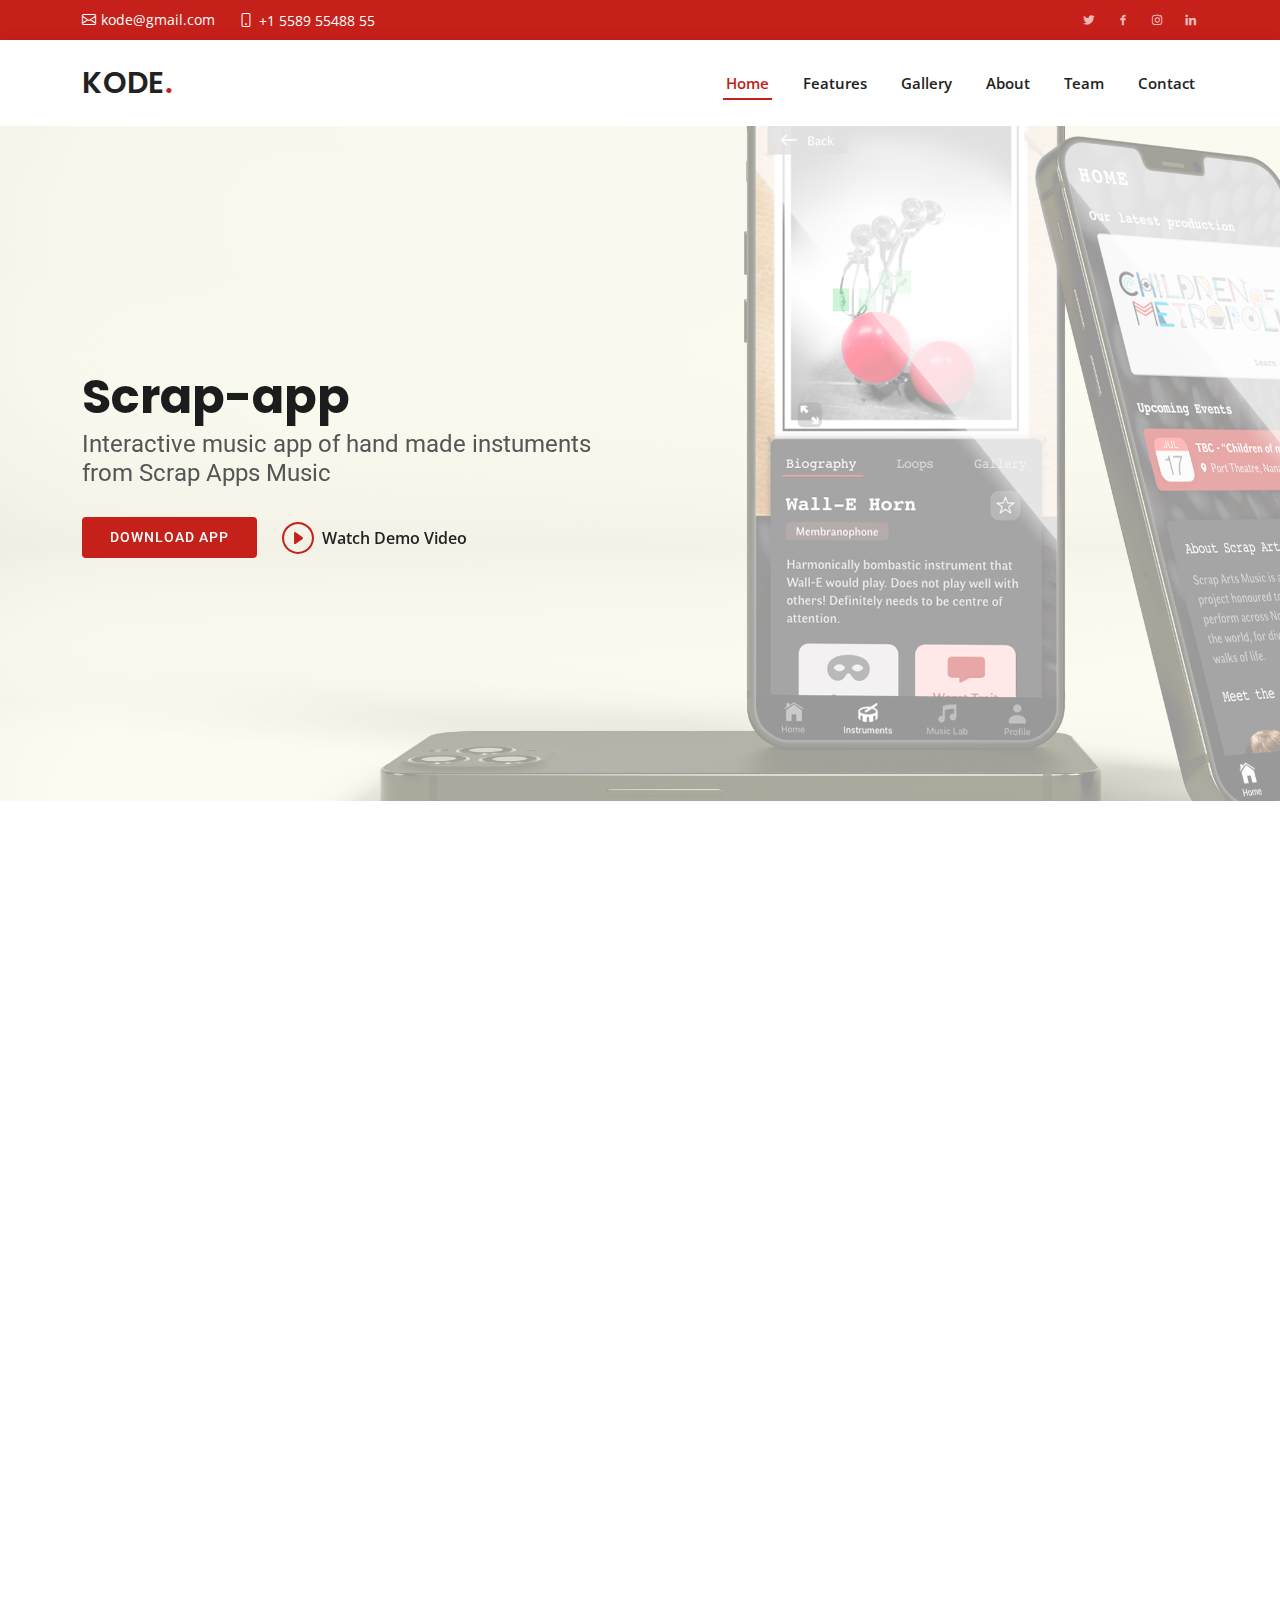
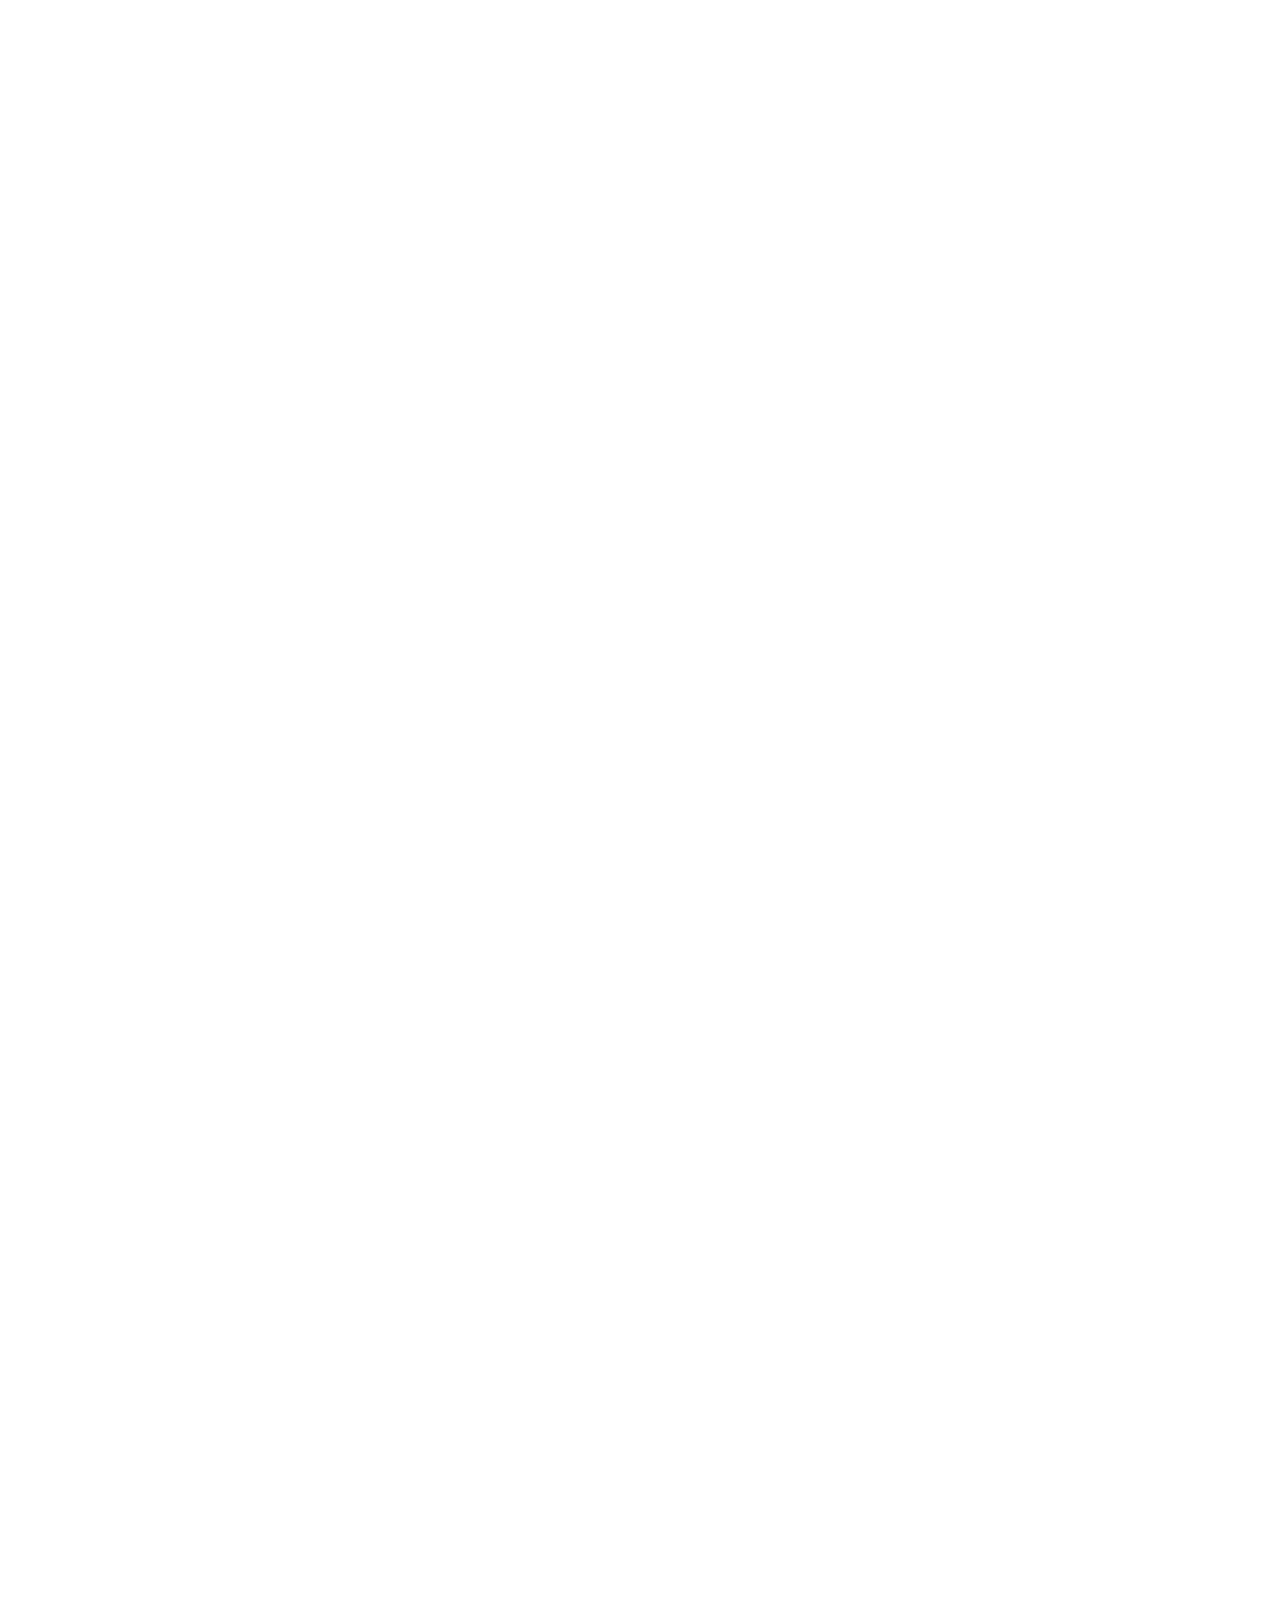
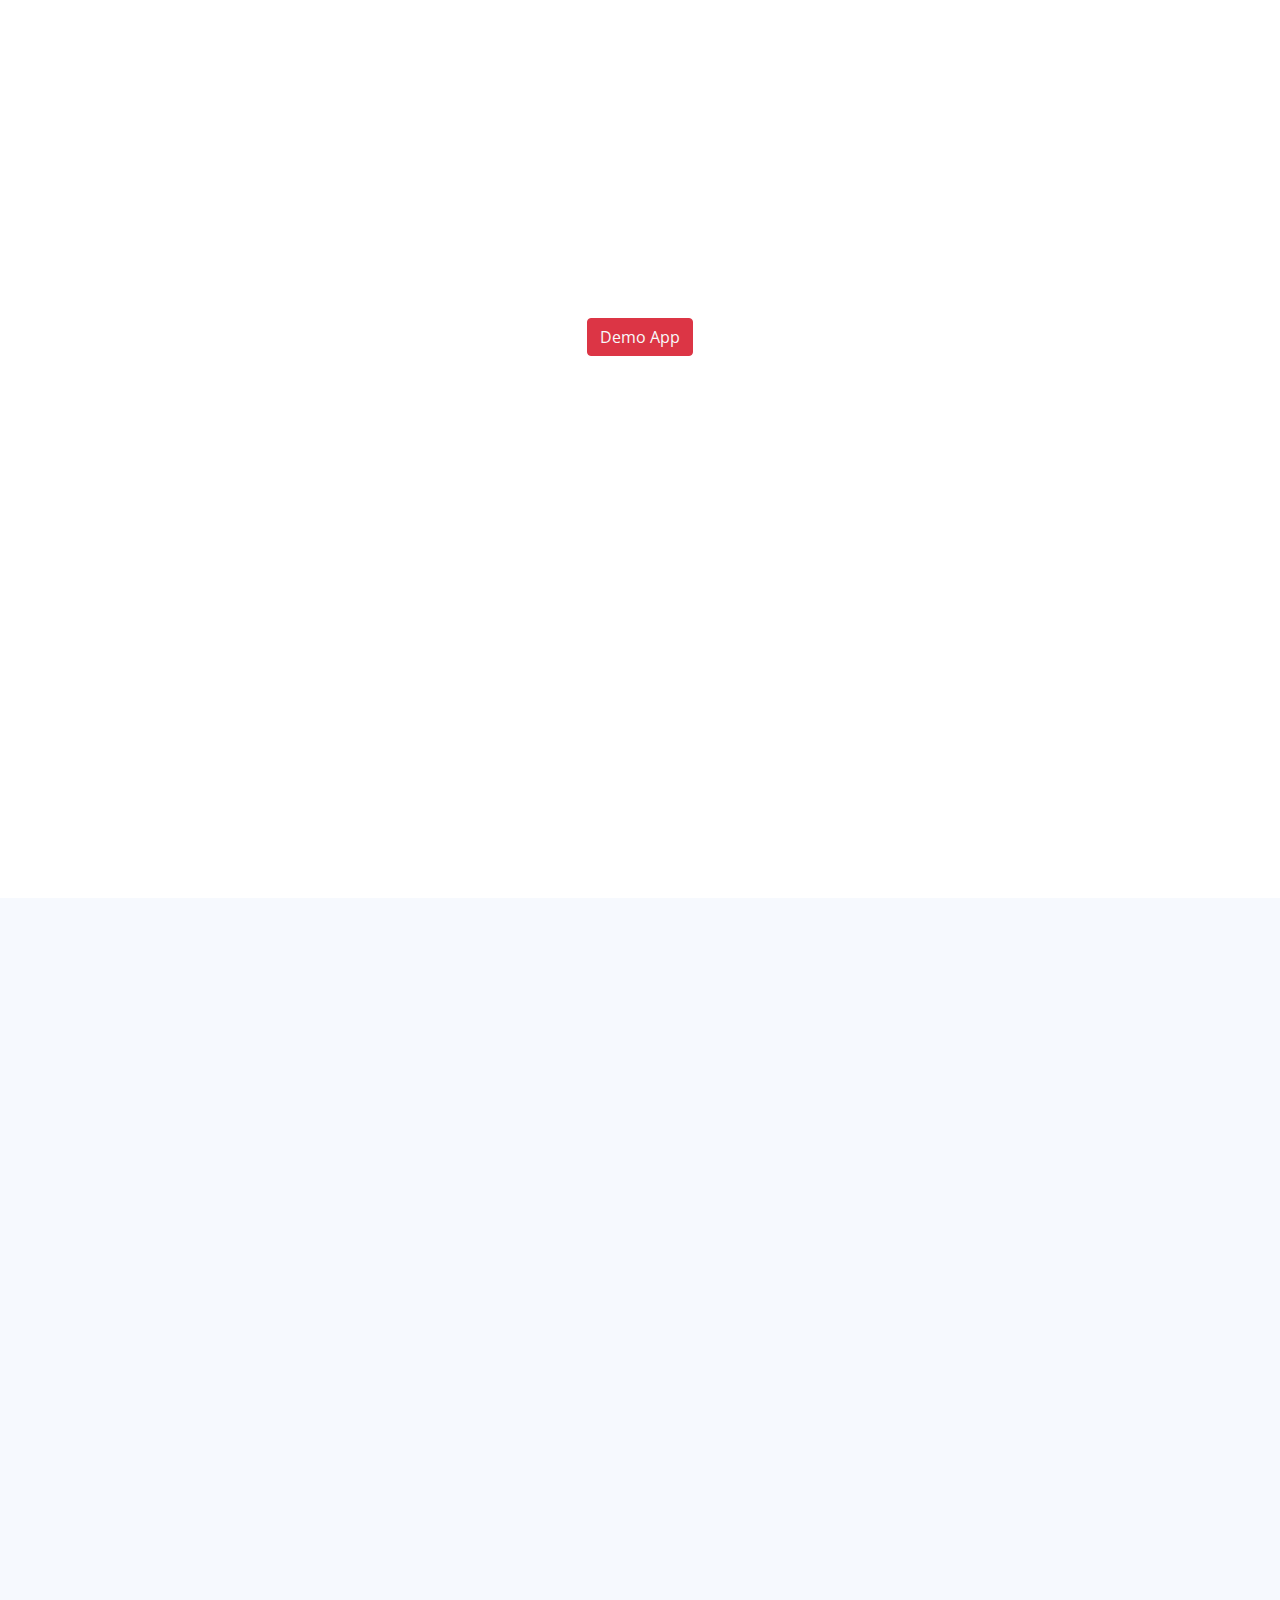
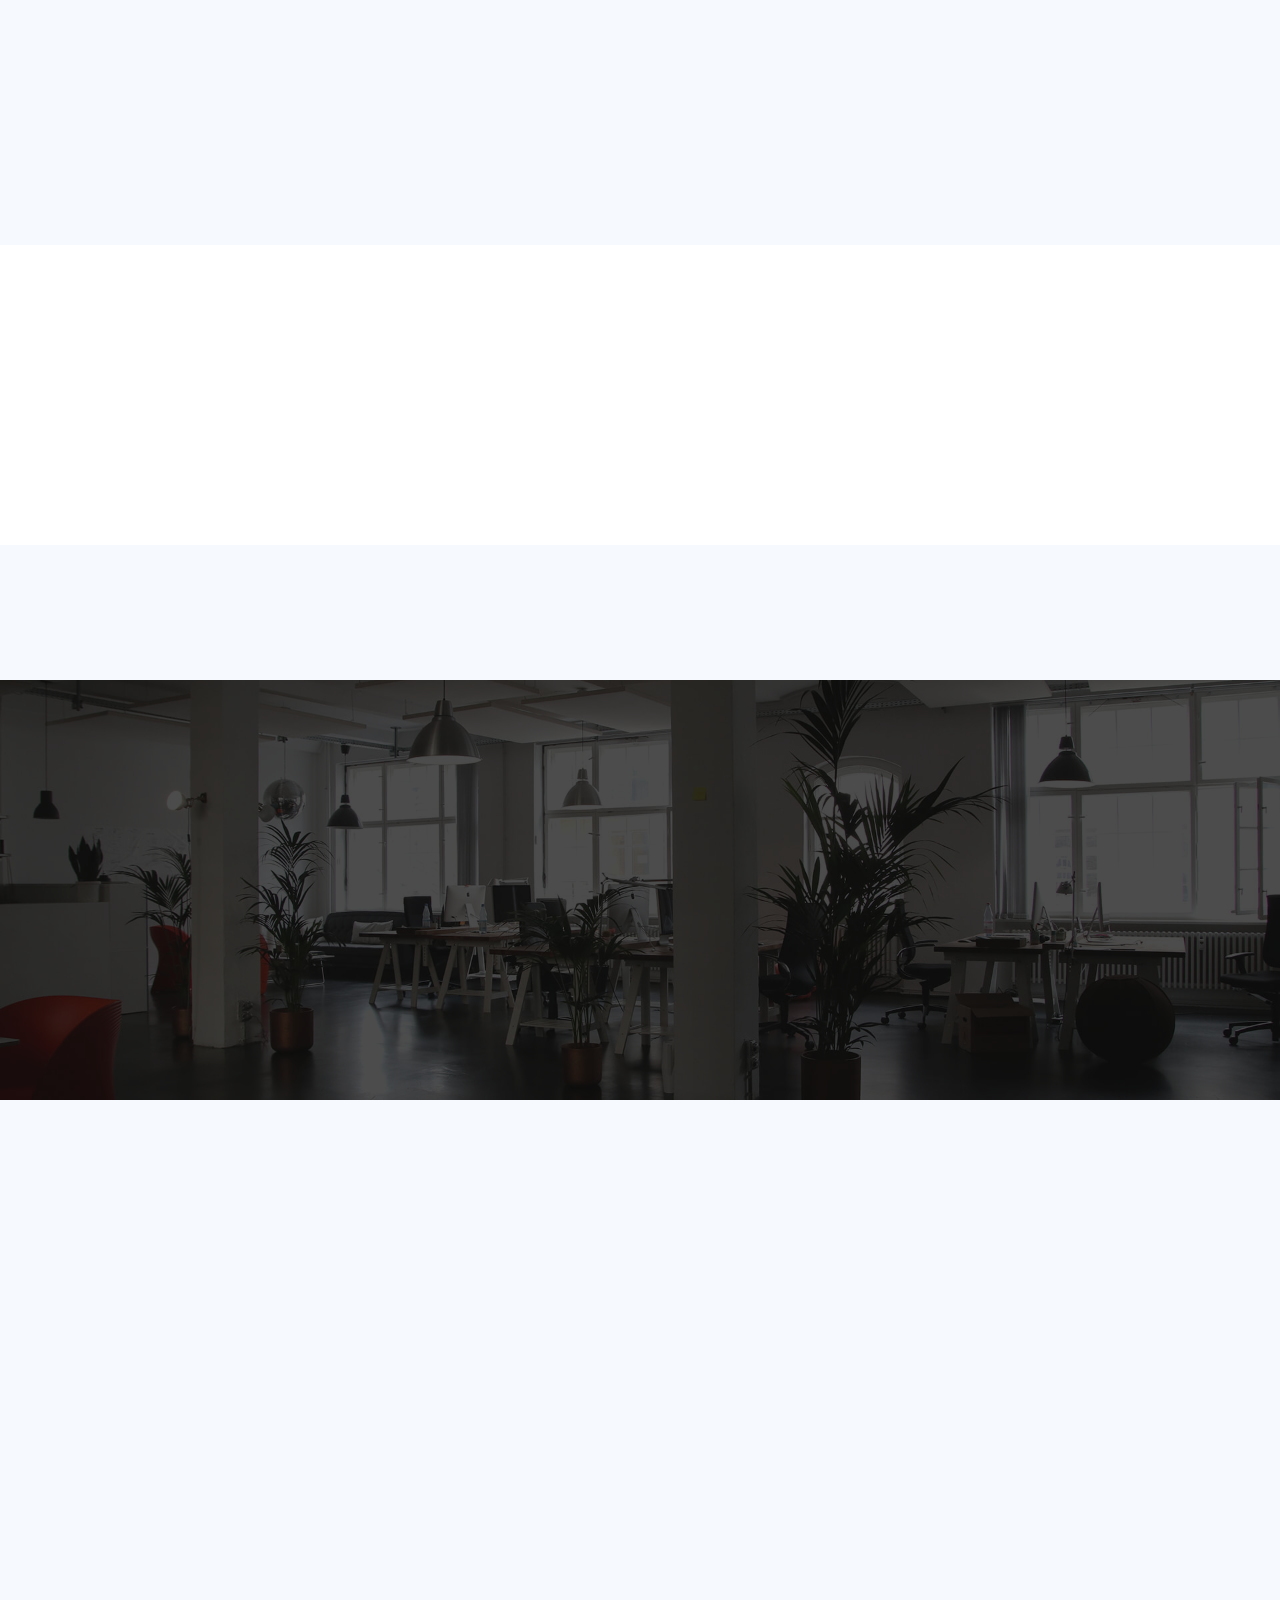
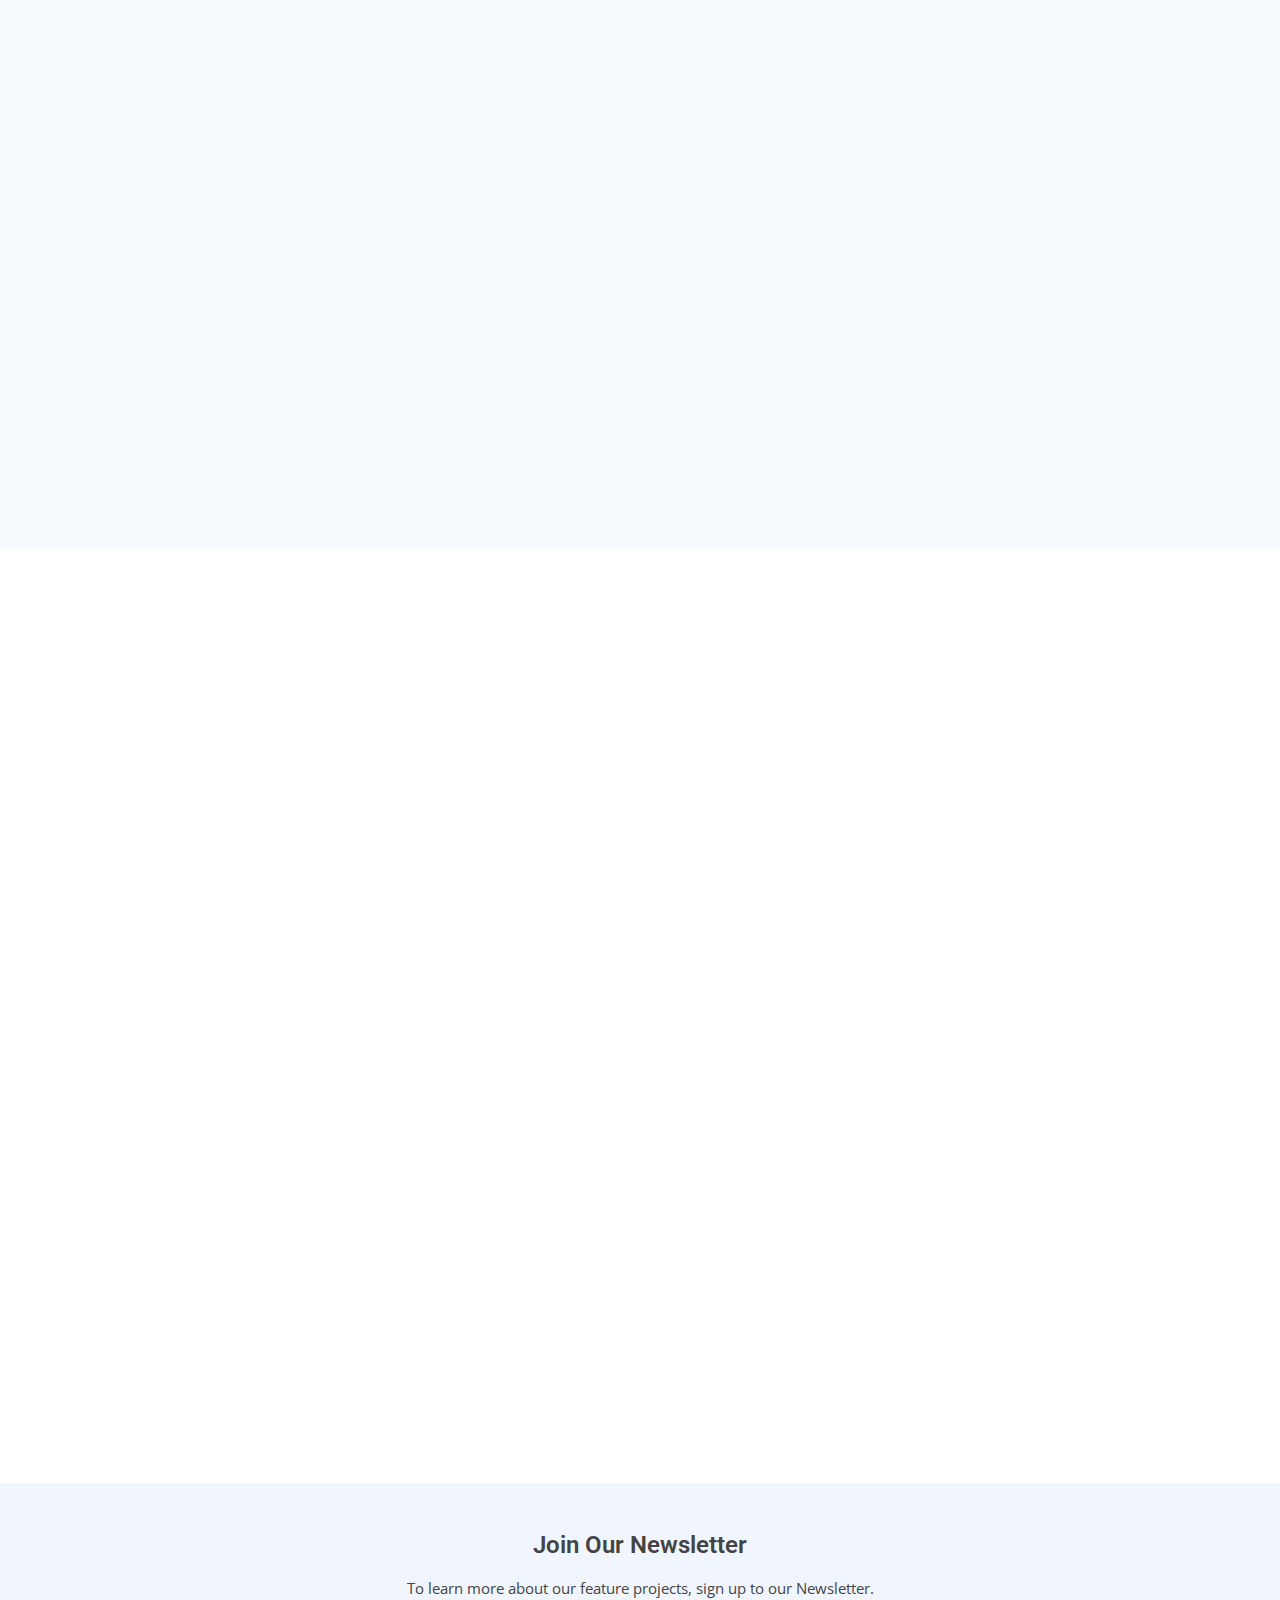
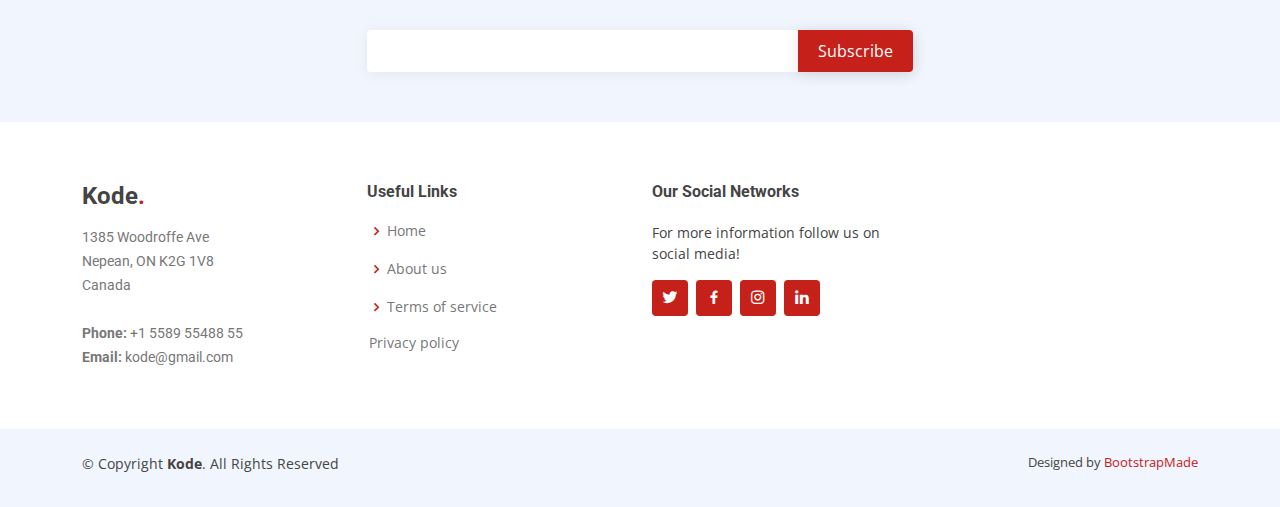
==== index.html @ d72ddaf2 "first commit" ====
<!DOCTYPE html>
<html lang="en">

<head>
  <meta charset="utf-8">
  <meta content="width=device-width, initial-scale=1.0" name="viewport">

  <title>Scrapp-app</title>
  <meta content="" name="description">
  <meta content="" name="keywords">

  <!-- Favicons -->
  <link href="assets/img/favicon.png" rel="icon">
  <link href="assets/img/apple-touch-icon.png" rel="apple-touch-icon">

  <!-- Google Fonts -->
  <link href="https://fonts.googleapis.com/css?family=Open+Sans:300,300i,400,400i,600,600i,700,700i |Roboto:300,300i,400,400i,500,500i,600,600i,700,700i|Poppins:300,300i,400,400i,500,500i,600,600i,700,700i" rel="stylesheet">

  <!-- Vendor CSS Files -->
  <link href="assets/vendor/aos/aos.css" rel="stylesheet">
  <link href="assets/vendor/bootstrap/css/bootstrap.min.css" rel="stylesheet">
  <link href="assets/vendor/bootstrap-icons/bootstrap-icons.css" rel="stylesheet">
  <link href="assets/vendor/boxicons/css/boxicons.min.css" rel="stylesheet">
  <link href="assets/vendor/glightbox/css/glightbox.min.css" rel="stylesheet">
  <link href="assets/vendor/swiper/swiper-bundle.min.css" rel="stylesheet">

  <!-- Template Main CSS File -->
  <link href="assets/css/style.css" rel="stylesheet">

  <!-- =======================================================
  * Template Name: BizLand - v3.1.0
  * Template URL: https://bootstrapmade.com/bizland-bootstrap-business-template/
  * Author: BootstrapMade.com
  * License: https://bootstrapmade.com/license/
  ======================================================== -->
</head>

<body>

  <!-- ======= Top Bar ======= -->
  <section id="topbar" class="d-flex align-items-center">
    <div class="container d-flex justify-content-center justify-content-md-between">
      <div class="contact-info d-flex align-items-center">
        <i class="bi bi-envelope d-flex align-items-center"><a href="mailto:kode@email.com">kode@gmail.com</a></i>
        <i class="bi bi-phone d-flex align-items-center ms-4"><span>+1 5589 55488 55</span></i>
      </div>
      <div class="social-links d-none d-md-flex align-items-center">
        <a href="https://twitter.com/ScrapArtsMusic" target="_blank" class="twitter"><i class="bx bxl-twitter"></i></a>
        <a href="https://www.facebook.com/ScrapArtsMusic" target="_blank"  class="facebook"><i class="bx bxl-facebook"></i></a>
        <a href="https://www.instagram.com/ScrapArtsMusic/" target="_blank"  class="instagram"><i class="bx bxl-instagram"></i></a>
        <a href="https://www.linkedin.com/company/scrap-arts-music/?viewAsMember=true" target="_blank"  class="linkedin"><i class="bx bxl-linkedin"></i></a>
      </div>
    </div>
  </section>

  <!-- ======= Header ======= -->
  <header id="header" class="d-flex align-items-center">
    <div class="container d-flex align-items-center justify-content-between">

      <h1 class="logo"><a href="index.html">KODE<span>.</span></a></h1>
      <!-- Uncomment below if you prefer to use an image logo -->
      <!-- <a href="index.html" class="logo"><img src="assets/img/logo.png" alt=""></a>-->

      <nav id="navbar" class="navbar">
        <ul>
          <li><a class="nav-link scrollto active" href="#hero">Home</a></li>
          <li><a class="nav-link scrollto" href="#services">Features</a></li>
          <li><a class="nav-link scrollto" href="#gallery">Gallery</a></li>
          <li><a class="nav-link scrollto" href="#about">About</a></li>
          <li><a class="nav-link scrollto" href="#team">Team</a></li>
          <li><a class="nav-link scrollto" href="#contact">Contact</a></li>
        </ul>
        <i class="bi bi-list mobile-nav-toggle"></i>
      </nav><!-- .navbar -->

    </div>
  </header><!-- End Header -->

  <!-- ======= Hero Section ======= -->
  <section id="hero" class="d-flex align-items-center">
    <div class="container" data-aos="zoom-out" data-aos-delay="100">
      <h1><span>Scrap-app</span></h1>
      <h2>Interactive music app of hand made
         instuments <br/>from Scrap Apps Music </h2>
      <div class="d-flex">
        <a href="https://romantic-lewin-4d553e.netlify.app/" target="_blank" class="btn-get-started scrollto">Download App</a>
        <a href="./assets/img/video/Visual-design.mp4" class="glightbox btn-watch-video"><i class="bi bi-play-circle"></i><span>Watch Demo Video</span></a>
      </div>
    </div>
  </section><!-- End Hero -->

  <main id="main">

    <!-- ======= Services Section ======= -->
    <section id="services" class="services">
      <div class="container" data-aos="fade-up">

        <div class="section-title">
          <h2>Features</h2>
          <h3>Check app's <span>Features</span></h3>
          <p>The app commes with great features that will keep you entertained in scrap arts music world.</p>
        </div>

        <div class="text-center mb-4 ">
          <button type="button" class="btn btn-danger">
            <a href="https://romantic-lewin-4d553e.netlify.app/" target="_blank" class="btn-get-started scrollto text-light">Download App</a>
          </button>
        </div>

        <div class="row">
          <div class="col-lg-4 col-md-6 d-flex align-items-stretch" data-aos="zoom-in" data-aos-delay="100">
            <div class="icon-box">
              <div class="icon"><i class="bx bx-coin"></i></div>
              <h4><a href="">Interactive instrument</a></h4>
              <p>Interact digitaly with istruments made from scraps, touch on images to hear a sound.</p>
            </div>
          </div>

          <div class="col-lg-4 col-md-6 d-flex align-items-stretch mt-4 mt-md-0" data-aos="zoom-in" data-aos-delay="200">
            <div class="icon-box">
              <div class="icon"><i class="bx bx-music"></i></div>
              <h4><a href="">Music samples</a></h4>
              <p>Delight yourself with pre recorded music samples of each instrument. Learn how it plays with others.</p>
            </div>
          </div>

          <div class="col-lg-4 col-md-6 d-flex align-items-stretch mt-4 mt-lg-0" data-aos="zoom-in" data-aos-delay="300">
            <div class="icon-box">
              <div class="icon"><i class="bx bx-calendar"></i></div>
              <h4><a href="">Shows and Events</a></h4>
              <p>Discover new touring dates from Scrap Arts Music. Go whatch them live!</p>
            </div>
          </div>

          <div class="col-lg-4 col-md-6 d-flex align-items-stretch mt-4" data-aos="zoom-in" data-aos-delay="100">
            <div class="icon-box">
              <div class="icon"><i class="bx bx-store-alt"></i></div>
              <h4><a href="">Store</a></h4>
              <p>Purchase Scrap Arts Music album and hear their masterpices songs.</p>
            </div>
          </div>
        </div>

      </div>
    </section><!-- End Services Section -->

    <!-- ======= Portfolio Section ======= -->
    <section id="gallery" class="ppp ">
        <div class="container" data-aos="fade-up">
  
          <div class="section-title">
            <h2>Gallery</h2>
            <h3>Check out the <span>Photo gallery</span> from Scrap-app</h3>
            <p>Checkout our performance pictures and some of our unique instrument pictures</p>
          </div>
  
          <div class="text-center mb-4 ">
            <button type="button" class="btn btn-danger">
              <a href="https://romantic-lewin-4d553e.netlify.app/" target="_blank" class="btn-get-started scrollto text-light">Demo App</a>
            </button>
          </div>
  
          <div class="row portfolio-container" data-aos="fade-up" data-aos-delay="200">
  
            <div class="col-lg-4 col-md-6 portfolio-item filter-app">
              <img src="assets/img/portfolio/Poster.png" class="img-fluid" alt="">
              <div class="portfolio-info">
                <h4>Poster</h4>
  
          <div class="row" data-aos="fade-up" data-aos-delay="100">
            
          </div>
                <a href="assets/img/portfolio/Poster.png" data-gallery="portfolioGallery" class="portfolio-lightbox preview-link" title="Poster"><i class="bx bx-plus"></i></a>
                 
              </div>
            </div>
  
            <div class="col-lg-4 col-md-6 portfolio-item filter-app">
              <img src="assets/img/portfolio/wallehorn.png" class="img-fluid" alt="">
              <div class="portfolio-info">
  <h4>Wall-E-Horn</h4>
  
                <a href="assets/img/portfolio/wallehorn.png" data-gallery="portfolioGallery" class="portfolio-lightbox preview-link" title="Wall-E-Horn"><i class="bx bx-plus"></i></a>
                 
              </div>
            </div>
  
            <div class="col-lg-4 col-md-6 portfolio-item filter-card">
              <img src="assets/img/portfolio/04721970.jpeg" class="img-fluid" alt="">
              <div class="portfolio-info">
  <h4>Antlers</h4>
  
                <a href="assets/img/portfolio/04721970.jpeg" data-gallery="portfolioGallery" class="portfolio-lightbox preview-link" title="Antlers"><i class="bx bx-plus"></i></a>
                 
              </div>
            </div>
  
            <div class="col-lg-4 col-md-6 portfolio-item filter-web">
              <img src="assets/img/portfolio/img-7921.png" class="img-fluid" alt="">
              <div class="portfolio-info">
  <h4>Drumset</h4>
  
                <a href="assets/img/portfolio/img-7921.png" data-gallery="portfolioGallery" class="portfolio-lightbox preview-link" title="Drumset"><i class="bx bx-plus"></i></a>
                 
              </div>
            </div>
  
            <div class="col-lg-4 col-md-6 portfolio-item filter-app">
              <img src="assets/img/portfolio/scrap-arts-2018-168.png" class="img-fluid" alt="">
              <div class="portfolio-info">
  <h4>Performance</h4>
  
                <a href="assets/img/portfolio/scrap-arts-2018-168.png" data-gallery="portfolioGallery" class="portfolio-lightbox preview-link" title="Performance"><i class="bx bx-plus"></i></a>
                 
              </div>
            </div>
  
            <div class="col-lg-4 col-md-6 portfolio-item filter-card">
              <img src="assets/img/portfolio/Xylobe.png" class="img-fluid" alt="">
              <div class="portfolio-info">
  <h4>Xylobe</h4>
  
                <a href="assets/img/portfolio/Xylobe.png" data-gallery="portfolioGallery" class="portfolio-lightbox preview-link" title="Xylobe"><i class="bx bx-plus"></i></a>
                 
              </div>
            </div>
  
            <div class="col-lg-4 col-md-6 portfolio-item filter-card">
              <img src="assets/img/portfolio/ziggurat_drum.png" class="img-fluid" alt="">
              <div class="portfolio-info">
  
  <h4>Ziggurat Drum</h4>
                <a href="assets/img/portfolio/ziggurat_drum.png" data-gallery="portfolioGallery" class="portfolio-lightbox preview-link" title="Ziggurat Drum"><i class="bx bx-plus"></i></a>
                 
              </div>
            </div>
  
            <div class="col-lg-4 col-md-6 portfolio-item filter-web">
              <img src="assets/img/portfolio/merge-01.jpg" class="img-fluid" alt="">
              <div class="portfolio-info">
  <h4>Performance</h4>
  
                <a href="assets/img/portfolio/merge-01.jpg" data-gallery="portfolioGallery" class="portfolio-lightbox preview-link" title="Performance"><i class="bx bx-plus"></i></a>
                 
              </div>
            </div>
  
          </div>
  
        </div>
    </section><!-- End Portfolio Section -->

    <!-- ======= Pricing Section ======= -->
    <section id="pricing" class="pricing">
        <div class="container" data-aos="fade-up">
  
          <div class="section-title">
            <h3><span>Pricing</span></h3>
            <p>Our company performs comprehensive analysis of client’s requirements and needs to develop most effective solutions in the budget constraints</p>
          </div>
              </div>
            </div>

            
        <div class="text-center mb-4 ">
          <button type="button" class="btn btn-danger">
            <a href="https://romantic-lewin-4d553e.netlify.app/" target="_blank" class="btn-get-started scrollto text-light">Demo App</a>
          </button>
        </div>

          <div class="row">
            <div class="col-lg-3 col-md-6" data-aos="fade-up" data-aos-delay="100">
              <div class="box">
                <h3>Free</h3>
                <h4><sup>$</sup>0<span> / month</span></h4>
                <ul>
                  <li> 16 Instruments</li>
                  <li>Sound demos</li>
                  <li>Instument samples</li>
                  <li class="na">Music Lab</li>
                  <li class="na">purchasing samples</li>
                  <li class="na">Combining musics</li>
                </ul>
                <div class="btn-wrap">
                  <a href="#" class="btn-buy">Buy Now</a>
                </div>
              </div>
            </div>
  
            <div class="col-lg-3 col-md-6 mt-4 mt-md-0" data-aos="fade-up" data-aos-delay="200">
              <div class="box featured">
                <h3>Moderate</h3>
                <h4><sup>$</sup>5<span> / month</span></h4>
                <ul>
                  <li> 16 Instruments</li>
                  <li>Sound demos</li>
                  <li>Instument samples</li>
                  <li>Music Lab</li>
                  <li class="na">purchasing samples</li>
                  <li class="na">Combining musics</li>
                </ul>
                <div class="btn-wrap">
                  <a href="#" class="btn-buy">Buy Now</a>
                </div>
              </div>
            </div>
  
            <div class="col-lg-3 col-md-6 mt-4 mt-lg-0" data-aos="fade-up" data-aos-delay="300">
              <div class="box">
                <h3>Advanced</h3>
                <h4><sup>$</sup>10<span> / month</span></h4>
                <ul>
                  <li> 16 Instruments</li>
                  <li>Sound demos</li>
                  <li>Instument samples</li>
                  <li>Music Lab</li>
                  <li >purchasing samples</li>
                  <li class="na">Combining musics</li>
                </ul>
                <div class="btn-wrap">
                  <a href="#" class="btn-buy">Buy Now</a>
                </div>
              </div>
            </div>
  
            <div class="col-lg-3 col-md-6 mt-4 mt-lg-0" data-aos="fade-up" data-aos-delay="400">
              <div class="box">
                <span class="advanced">Advanced</span>
                <h3>Ultimate</h3>
                <h4><sup>$</sup>15<span> / month</span></h4>
                <ul>
                  <li> 16 Instruments</li>
                  <li>Sound demos</li>
                  <li>Instument samples</li>
                  <li>Music Lab</li>
                  <li >purchasing samples</li>
                  <li>Combining musics</li>
                </ul>
                <div class="btn-wrap">
                  <a href="#" class="btn-buy">Buy Now</a>
                </div>
              </div>
            </div>
  
          </div>
  
        </div>
    </section><!-- End Pricing Section -->

    <!--  About Section  -->
    <section id="about" class="about section-bg">
      <div class="container" data-aos="fade-up">

        <div class="section-title">
          <h2>About us</h2>
          <h3>Find Out More About <span>KODE</span></h3>
        </div>

        <div class="row">
          <div class="col-lg-6" data-aos="fade-right" data-aos-delay="100">
            <img src="assets/img/Logo.svg" class="img-fluid" alt="">
          </div>
          <div class="col-lg-6 pt-4 pt-lg-0 content d-flex flex-column justify-content-center" data-aos="fade-up" data-aos-delay="100">
            <h3>Who are we</h3>
            <p class="fst-italic">
              We are six Algonquin students that founded KODE in 2020 during our studies. We found that many small companies wanted to create application during the covid-19 pandemic at the start 0f 2019 to promote their small business. 
            </p>
            <ul>
              <li>
                <i class="bx bx-store-alt"></i>
                <div>
                  <h5>Our Solution</h5>
                    <p>KODE, LLC offers  a custom application that allows music enthusiasts to play and learn about digital versions of handmade instruments created from scraps.</p>
                </div>
              </li>
              <li>
                <i class="bx bx-images"></i>
                <div>
                  <h5>What we have created for our clients</h5>
                  <p>Scrap Arts Music (SAM) would like to make a Progressive Web Application (PWA) that incorporates digital samples of invented musical instruments, interactive photos of the instruments. App users’ interactions will enable the creation of their own stories in different ways.  
                    This will be a digital platform for users to make and share short compositions they’ve made using SAM’s instrument samples (for personal enjoyment and to impress their friends on social channels). Users can also post photos of their proposed SAM instrument arrays. Create built-in contests to inspire ‘any level of user’. Furthermore, download the full library of digitized audio samples for serious composers, as well as ways to access regularly updated curated playlists, upcoming Scrap Arts Music events, musician bios, and archival media. 
                    This application will appeal to music lovers, amateur composers, artistic environmentalists, teachers, students, and the general audience.  
                    </p>
                </div>
              </li>
            </ul>
          </div>
        </div>

      </div>
    </section><!-- End About Section -->

    <!-- ======= Skills Section ======= -->
    <section id="skills" class="skills">
      <div class="container" data-aos="fade-up">

        <div class="row skills-content">

          <div class="col-lg-6">

            <div class="progress">
              <span class="skill">REACTJS<i class="val">100%</i></span>
              <div class="progress-bar-wrap">
                <div class="progress-bar" role="progressbar" aria-valuenow="100" aria-valuemin="0" aria-valuemax="100"></div>
              </div>
            </div>

            <div class="progress">
              <span class="skill">CSS <i class="val">100%</i></span>
              <div class="progress-bar-wrap">
                <div class="progress-bar" role="progressbar" aria-valuenow="100" aria-valuemin="0" aria-valuemax="100"></div>
              </div>
            </div>

            <div class="progress">
              <span class="skill">JavaScript <i class="val">100%</i></span>
              <div class="progress-bar-wrap">
                <div class="progress-bar" role="progressbar" aria-valuenow="100" aria-valuemin="0" aria-valuemax="100"></div>
              </div>
            </div>

          </div>

          <div class="col-lg-6">

            <div class="progress">
              <span class="skill">PYTHON <i class="val">100%</i></span>
              <div class="progress-bar-wrap">
                <div class="progress-bar" role="progressbar" aria-valuenow="100" aria-valuemin="0" aria-valuemax="100"></div>
              </div>
            </div>

            <div class="progress">
              <span class="skill">FIREBASE<i class="val">100%</i></span>
              <div class="progress-bar-wrap">
                <div class="progress-bar" role="progressbar" aria-valuenow="100" aria-valuemin="0" aria-valuemax="100"></div>
              </div>
            </div>

            <div class="progress">
              <span class="skill">HTML<i class="val">100%</i></span>
              <div class="progress-bar-wrap">
                <div class="progress-bar" role="progressbar" aria-valuenow="100" aria-valuemin="0" aria-valuemax="100"></div>
              </div>
            </div>

          </div>

        </div>

      </div>
    </section><!-- End Skills Section -->

    <!-- ======= Clients Section ======= -->
    <section id="clients" class="clients section-bg">
      <div class="container" data-aos="zoom-in">

        <div class="row">

          <div class="col-lg-2 col-md-4 col-6 d-flex align-items-center justify-content-center">
            <img src="assets/img/SAM_COMrings.jpg" class="img-fluid" alt="">
          </div>

        </div>

      </div>
    </section><!-- End Clients Section -->

    <!-- ======= Testimonials Section ======= -->
    <section id="testimonials" class="testimonials">
      <div class="container" data-aos="zoom-in">

        <div class="testimonials-slider swiper-container" data-aos="fade-up" data-aos-delay="100">
          <div class="swiper-wrapper">

            <div class="swiper-slide">
              <div class="testimonial-item">
                <img src="assets/img/testimonials/testimonials-1.jpg" class="testimonial-img" alt="">
                <h3>Saul Goodman</h3>
                <h4>Ceo &amp; Founder</h4>
                <p>
                  <i class="bx bxs-quote-alt-left quote-icon-left"></i>
                  All my friends are using it!
                  <i class="bx bxs-quote-alt-right quote-icon-right"></i>
                </p>
              </div>
            </div><!-- End testimonial item -->

            <div class="swiper-slide">
              <div class="testimonial-item">
                <img src="assets/img/testimonials/testimonials-2.jpg" class="testimonial-img" alt="">
                <h3>Sara Wilsson</h3>
                <h4>Designer</h4>
                <p>
                  <i class="bx bxs-quote-alt-left quote-icon-left"></i>
                  I got all my friends addicted to this application!
                  <i class="bx bxs-quote-alt-right quote-icon-right"></i>
                </p>
              </div>
            </div><!-- End testimonial item -->

            <div class="swiper-slide">
              <div class="testimonial-item">
                <img src="assets/img/testimonials/testimonials-3.jpg" class="testimonial-img" alt="">
                <h3>Jena Karlis</h3>
                <h4>Store Owner</h4>
                <p>
                  <i class="bx bxs-quote-alt-left quote-icon-left"></i>
                  I have so much fun using this application!!!!!
                  <i class="bx bxs-quote-alt-right quote-icon-right"></i>
                </p>
              </div>
            </div><!-- End testimonial item -->

            <div class="swiper-slide">
              <div class="testimonial-item">
                <img src="assets/img/testimonials/testimonials-4.jpg" class="testimonial-img" alt="">
                <h3>Matt Brandon</h3>
                <h4>Freelancer</h4>
                <p>
                  <i class="bx bxs-quote-alt-left quote-icon-left"></i>
                  Amazing Application!
                  <i class="bx bxs-quote-alt-right quote-icon-right"></i>
                </p>
              </div>
            </div><!-- End testimonial item -->

            <div class="swiper-slide">
              <div class="testimonial-item">
                <img src="assets/img/testimonials/testimonials-5.jpg" class="testimonial-img" alt="">
                <h3>John Larson</h3>
                <h4>Entrepreneur</h4>
                <p>
                  <i class="bx bxs-quote-alt-left quote-icon-left"></i>
                  Fun and interactive!!
                  <i class="bx bxs-quote-alt-right quote-icon-right"></i>
                </p>
              </div>
            </div><!-- End testimonial item -->

          </div>
          <div class="swiper-pagination"></div>
        </div>

      </div>
    </section><!-- End Testimonials Section -->

    <!-- ======= Team Section ======= -->
    <section id="team" class="team section-bg">
      <div class="container" data-aos="fade-up">

        <div class="section-title">
          <h2>Team</h2>
          <h3>Our Hardworking <span>Team</span></h3>
          <p>We hire the best developers and web designers to guarantee the quality of our products. Each member of our team has received training in all aspects of web/application development, from research, product coding to design and user experience.
          </p>
        </div>

        <div class="row">

          <div class="col-lg-3 col-md-6 d-flex align-items-stretch" data-aos="fade-up" data-aos-delay="100">
            <div class="member">
              <div class="member-img">
                <img src="assets/img/team/team-1.jpeg" class="img-fluid" alt="">
                
              </div>
              <div class="member-info">
                <h4>Camilo Camacho</h4>
                <span>Team lead</span>
              </div>
            </div>
          </div>

          

          <div class="col-lg-3 col-md-6 d-flex align-items-stretch" data-aos="fade-up" data-aos-delay="300">
            <div class="member">
              <div class="member-img">
                <img src="assets/img/team/team-2.jpg" class="img-fluid" alt="">
                
              </div>
              <div class="member-info">
                <h4>Michael Tan</h4>
                <span>Developer Lead</span>
              </div>
            </div>
          </div>

          <div class="col-lg-3 col-md-6 d-flex align-items-stretch" data-aos="fade-up" data-aos-delay="300">
            <div class="member">
              <div class="member-img">
                <img src="assets/img/team/team-3.png" class="img-fluid" alt="">
                
              </div>
              <div class="member-info">
                <h4>Mariana Garnica</h4>
                <span>Design lead</span>
              </div>
            </div>
          </div>

          <div class="col-lg-3 col-md-6 d-flex align-items-stretch" data-aos="fade-up" data-aos-delay="300">
            <div class="member">
              <div class="member-img">
                <img src="assets/img/team/team-4.jpg" class="img-fluid" alt="">
                
              </div>
              <div class="member-info">
                <h4>Katelyn Patrick</h4>
                <span>Developer / Accountant</span>
              </div>
            </div>
          </div>

          <div class="col-lg-3 col-md-6 d-flex align-items-stretch" data-aos="fade-up" data-aos-delay="300">
            <div class="member">
              <div class="member-img">
                <img src="assets/img/team/team-5.jpg" class="img-fluid" alt="">
                <div class="social">
                  <a href=""><i class="bi bi-twitter"></i></a>
                  <a href=""><i class="bi bi-facebook"></i></a>
                  <a href=""><i class="bi bi-instagram"></i></a>
                </div>
              </div>
              <div class="member-info">
                <h4>Nipun Goyal</h4>
                <span>Developer / Superviser</span>
              </div>
            </div>
          </div>

          <div class="col-lg-3 col-md-6 d-flex align-items-stretch" data-aos="fade-up" data-aos-delay="300">
            <div class="member">
              <div class="member-img">
                <img src="assets/img/team/team-6.jpg" class="img-fluid" alt="">
                
              </div>
              <div class="member-info">
                <h4>Smit Beladiya</h4>
                <span>Developer / Manager</span>
              </div>
            </div>
          </div>

            </div>
          </div>

        </div>

      </div>
    </section><!-- End Team Section -->

    <!-- ======= Contact Section ======= -->
    <section id="contact" class="contact">
      <div class="container" data-aos="fade-up">

        <div class="section-title">
          <h2>Contact</h2>
          <h3><span>Contact Us</span></h3>
          <p>Ut possimus qui ut temporibus culpa velit eveniet modi omnis est adipisci expedita at voluptas atque vitae autem.</p>
        </div>

        <div class="row" data-aos="fade-up" data-aos-delay="100">
          <div class="col-lg-6">
            <div class="info-box mb-4">
              <i class="bx bx-map"></i>
              <h3>Our Address</h3>
              <p>1385 Woodroffe Ave, Nepean, ON K2G 1V8</p>
            </div>
          </div>

          <div class="col-lg-3 col-md-6">
            <div class="info-box  mb-4">
              <i class="bx bx-envelope"></i>
              <h3>Email Us</h3>
              <p>kode@gmail.com</p>
            </div>
          </div>

          <div class="col-lg-3 col-md-6">
            <div class="info-box  mb-4">
              <i class="bx bx-phone-call"></i>
              <h3>Call Us</h3>
              <p>+1 613 998 7978</p>
            </div>
          </div>
        </div>

        <div class="row" data-aos="fade-up" data-aos-delay="100">

          <div class="col-lg-6 ">
            <iframe class="mb-4 mb-lg-0" src="https://www.google.com/maps/d/u/0/embed?mid=1w1APSxLXk8v1nRQdFGRQPmnZl4Y&ll=45.34956125114224%2C-75.75594709919739&z=15" frameborder="0" style="border:0; width: 100%; height: 384px;" allowfullscreen></iframe>
          </div>

          <div class="col-lg-6">
            <form action="forms/contact.php" method="post" role="form" class="php-email-form">
              <div>
                <div class="col form-group">
                  <input type="text" name="name" class="form-control" id="name" placeholder="Your Name" required>
                </div>
                <div class="col form-group">
                  <input type="email" class="form-control" name="email" id="email" placeholder="Your Email" required>
                </div>
              </div>
              <div class="form-group">
                <input type="text" class="form-control" name="subject" id="subject" placeholder="Subject" required>
              </div>
              <div class="form-group">
                <textarea class="form-control" name="message" rows="5" placeholder="Message" required></textarea>
              </div>
              <div class="my-3">
                <div class="loading">Loading</div>
                <div class="error-message"></div>
                <div class="sent-message">Your message has been sent. Thank you!</div>
              </div>
              <div class="text-center"><button type="submit">Send Message</button></div>
            </form>
          </div>

        </div>

      </div>
    </section><!-- End Contact Section -->

  </main><!-- End #main -->

  <!-- ======= Footer ======= -->
  <footer id="footer">

    <div class="footer-newsletter">
      <div class="container">
        <div class="row justify-content-center">
          <div class="col-lg-6">
            <h4>Join Our Newsletter</h4>
            <p>To learn more about our feature projects, sign up to our Newsletter.</p>
            <form action="" method="post">
              <input type="email" name="email"><input type="submit" value="Subscribe">
            </form>
          </div>
        </div>
      </div>
    </div>

    <div class="footer-top">
      <div class="container">
        <div class="row">

          <div class="col-lg-3 col-md-6 footer-contact">
            <h3>Kode<span>.</span></h3>
            <p>
              1385 Woodroffe Ave <br>
              Nepean, ON K2G 1V8<br>
              Canada <br><br>
              <strong>Phone:</strong> +1 5589 55488 55<br>
              <strong>Email:</strong> kode@gmail.com<br>
            </p>
          </div>

          <div class="col-lg-3 col-md-6 footer-links">
            <h4>Useful Links</h4>
            <ul>
              <li><i class="bx bx-chevron-right"></i> <a href="#">Home</a></li>
              <li><i class="bx bx-chevron-right"></i> <a href="#about">About us</a></li>
              <li><i class="bx bx-chevron-right"></i> <a href="#">Terms of service</a></li>
              <li><i class="btx-chevron-right"></i> <a href="#">Privacy policy</a></li>
            </ul> 
          </div> 
          <div class="col-lg-3 col-md-6 footer-links">
            <h4>Our Social Networks</h4>
            <p>For more information follow us on social media!</p>
            <div class="social-links mt-3">
              <a href="https://twitter.com/ScrapArtsMusic" target="_blank" class="twitter"><i class="bx bxl-twitter"></i></a>
              <a href="https://www.facebook.com/ScrapArtsMusic" target="_blank"  class="facebook"><i class="bx bxl-facebook"></i></a>
              <a href="https://www.instagram.com/ScrapArtsMusic/" target="_blank"  class="instagram"><i class="bx bxl-instagram"></i></a>
              <a href="https://www.linkedin.com/company/scrap-arts-music/?viewAsMember=true" target="_blank"  class="linkedin"><i class="bx bxl-linkedin"></i></a>
            </div>
          </div>

        </div>
      </div>
    </div>

    <div class="container py-4">
      <div class="copyright">
        &copy; Copyright <strong><span>Kode</span></strong>. All Rights Reserved
      </div>
      <div class="credits">
        <!-- All the links in the footer should remain intact. -->
        <!-- You can delete the links only if you purchased the pro version. -->
        <!-- Licensing information: https://bootstrapmade.com/license/ -->
        <!-- Purchase the pro version with working PHP/AJAX contact form: https://bootstrapmade.com/bizland-bootstrap-business-template/ -->
        Designed by <a href="https://bootstrapmade.com/">BootstrapMade</a>
      </div>
    </div>
  </footer><!-- End Footer -->

  <div id="preloader"></div>
  <a href="#" class="back-to-top d-flex align-items-center justify-content-center"><i class="bi bi-arrow-up-short"></i></a>

  <!-- Vendor JS Files -->
  <script src="assets/vendor/aos/aos.js"></script>
  <script src="assets/vendor/bootstrap/js/bootstrap.bundle.min.js"></script>
  <script src="assets/vendor/glightbox/js/glightbox.min.js"></script>
  <script src="assets/vendor/isotope-layout/isotope.pkgd.min.js"></script>
  <script src="assets/vendor/php-email-form/validate.js"></script>
  <script src="assets/vendor/purecounter/purecounter.js"></script>
  <script src="assets/vendor/swiper/swiper-bundle.min.js"></script>
  <script src="assets/vendor/waypoints/noframework.waypoints.js"></script>

  <!-- Template Main JS File -->
  <script src="assets/js/main.js"></script>

</body>

</html>
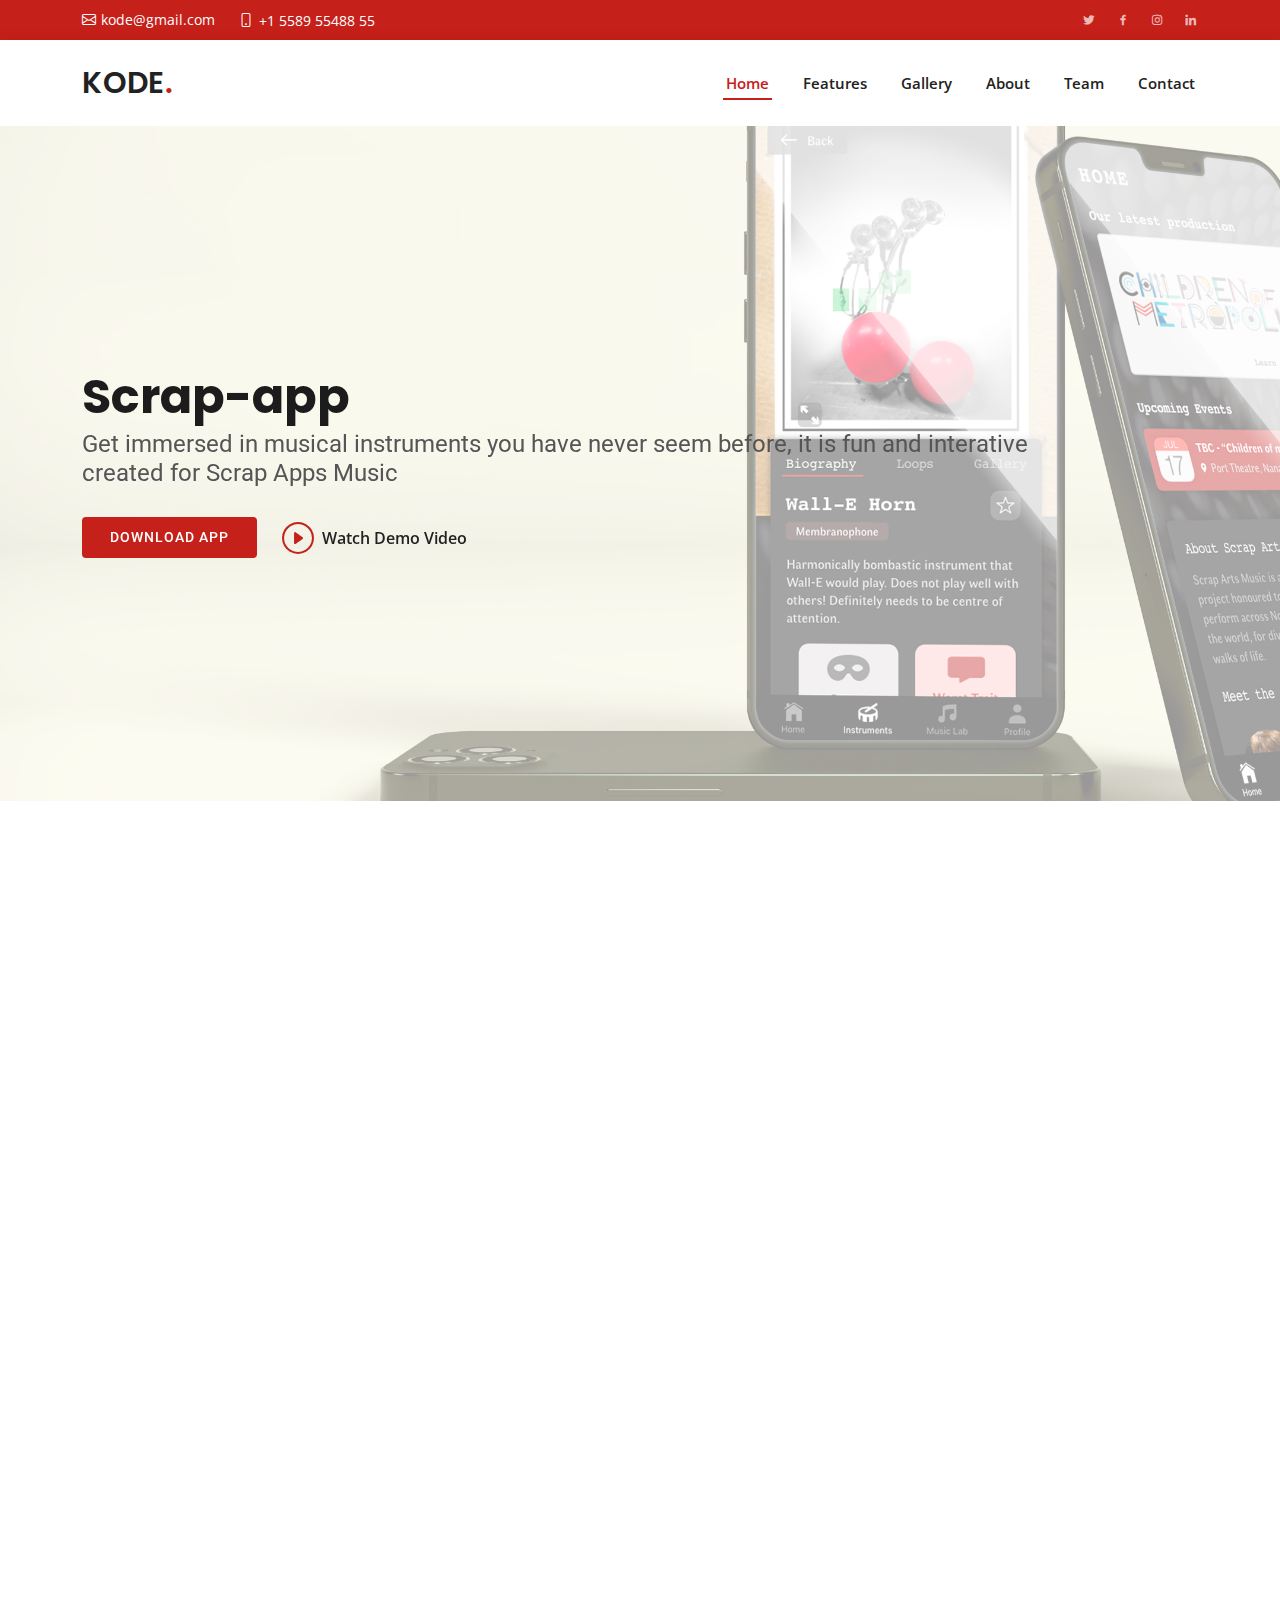
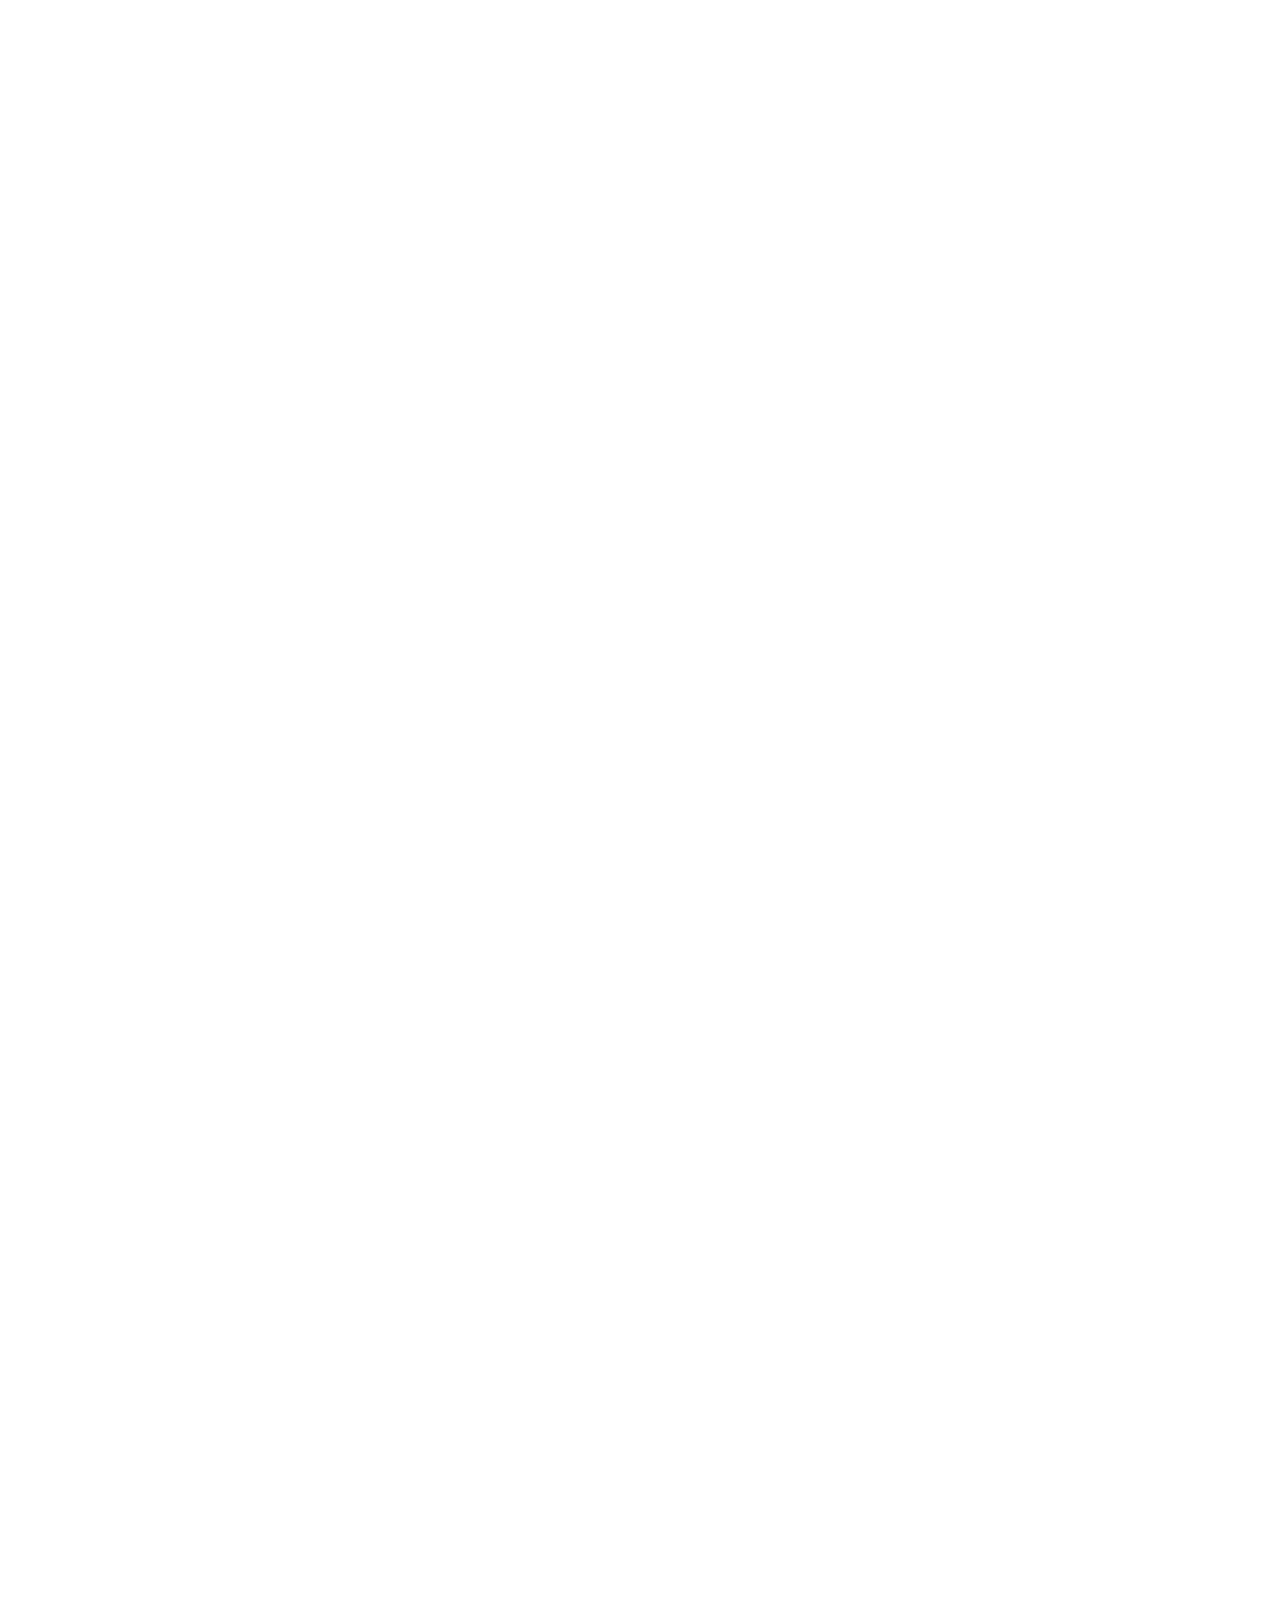
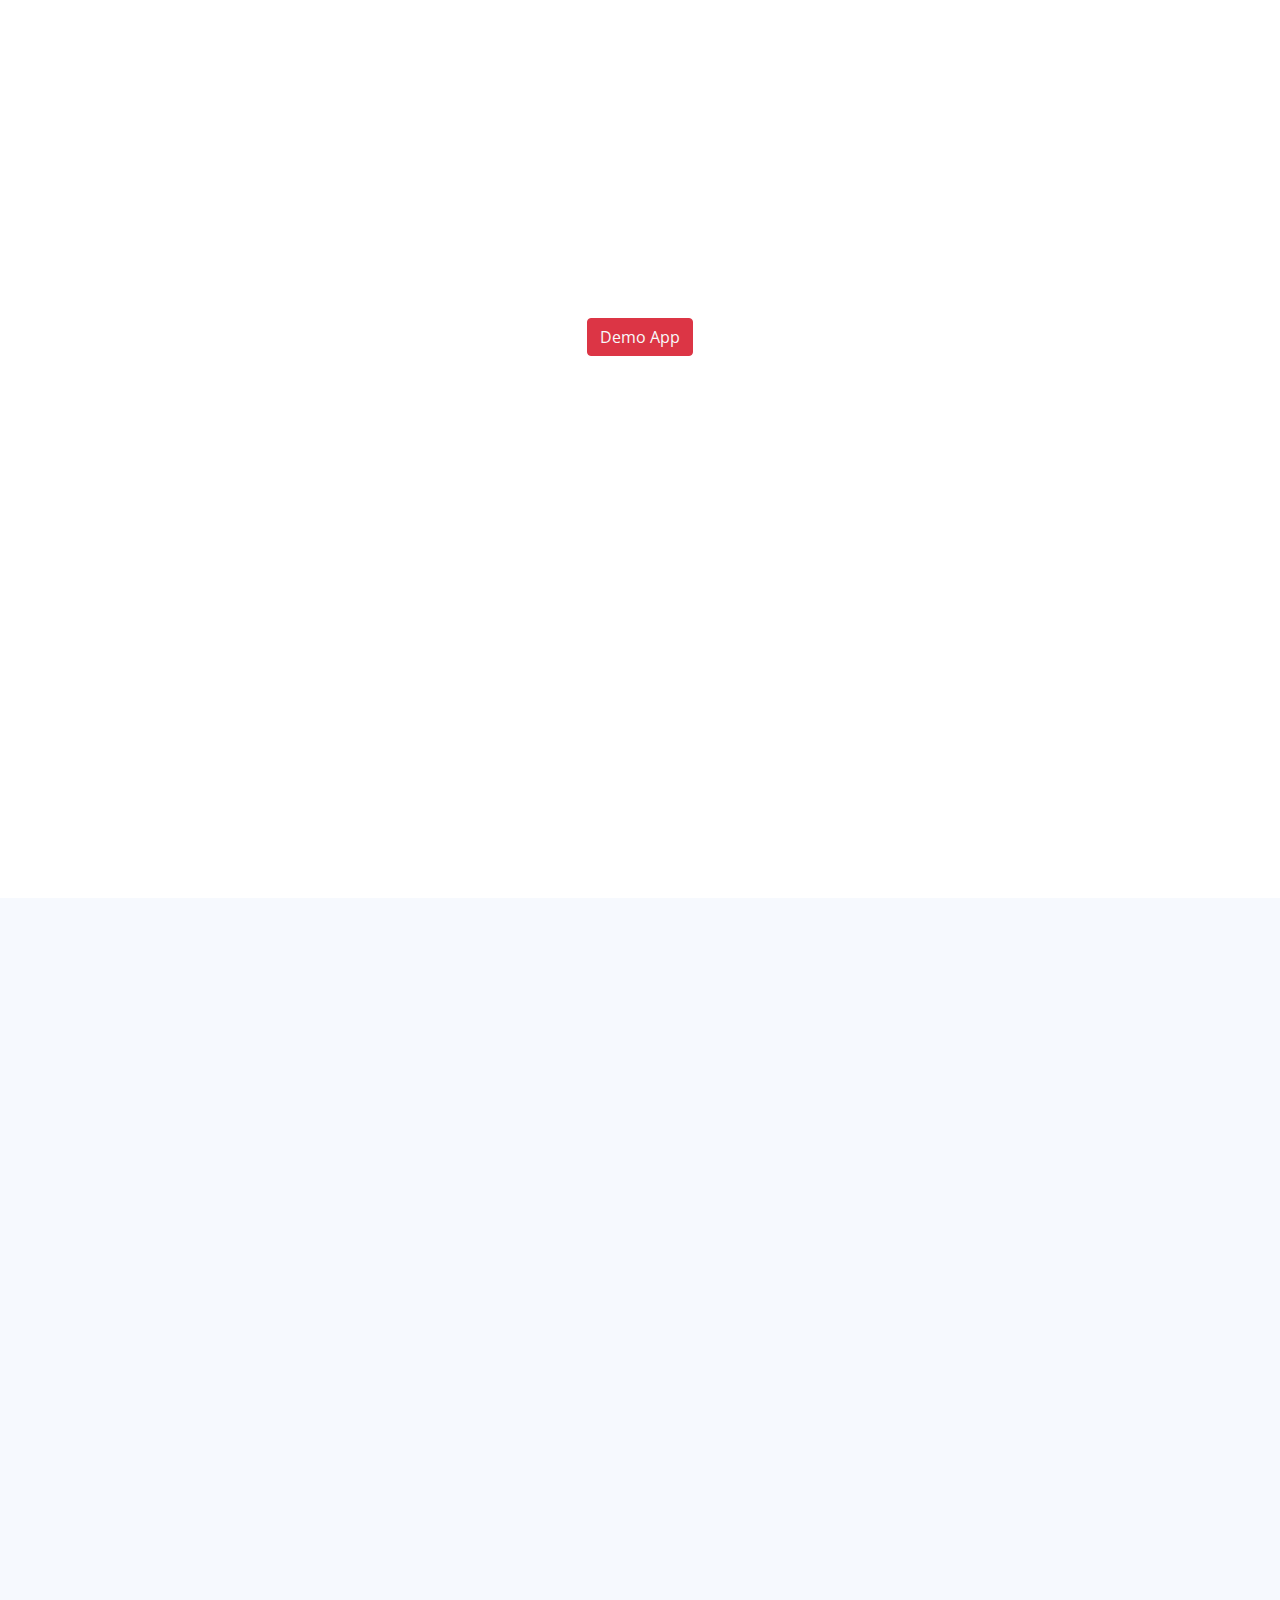
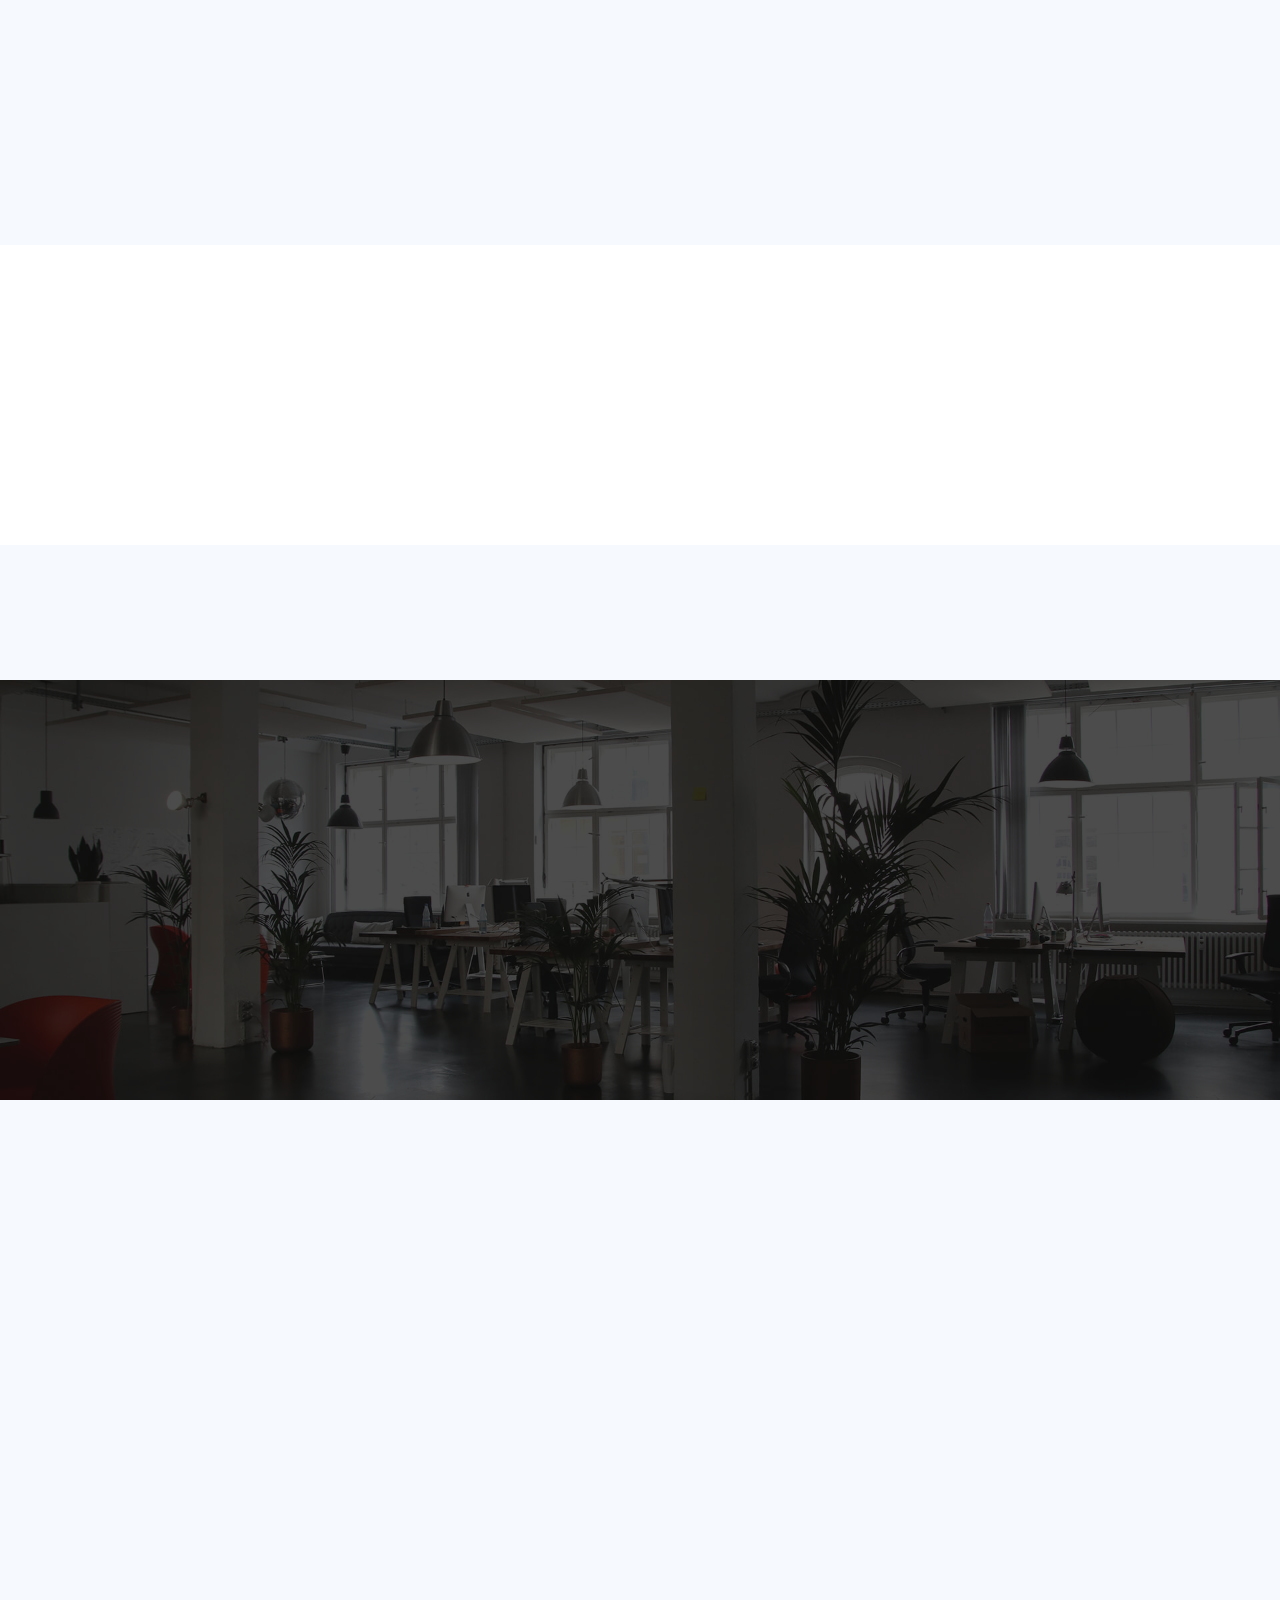
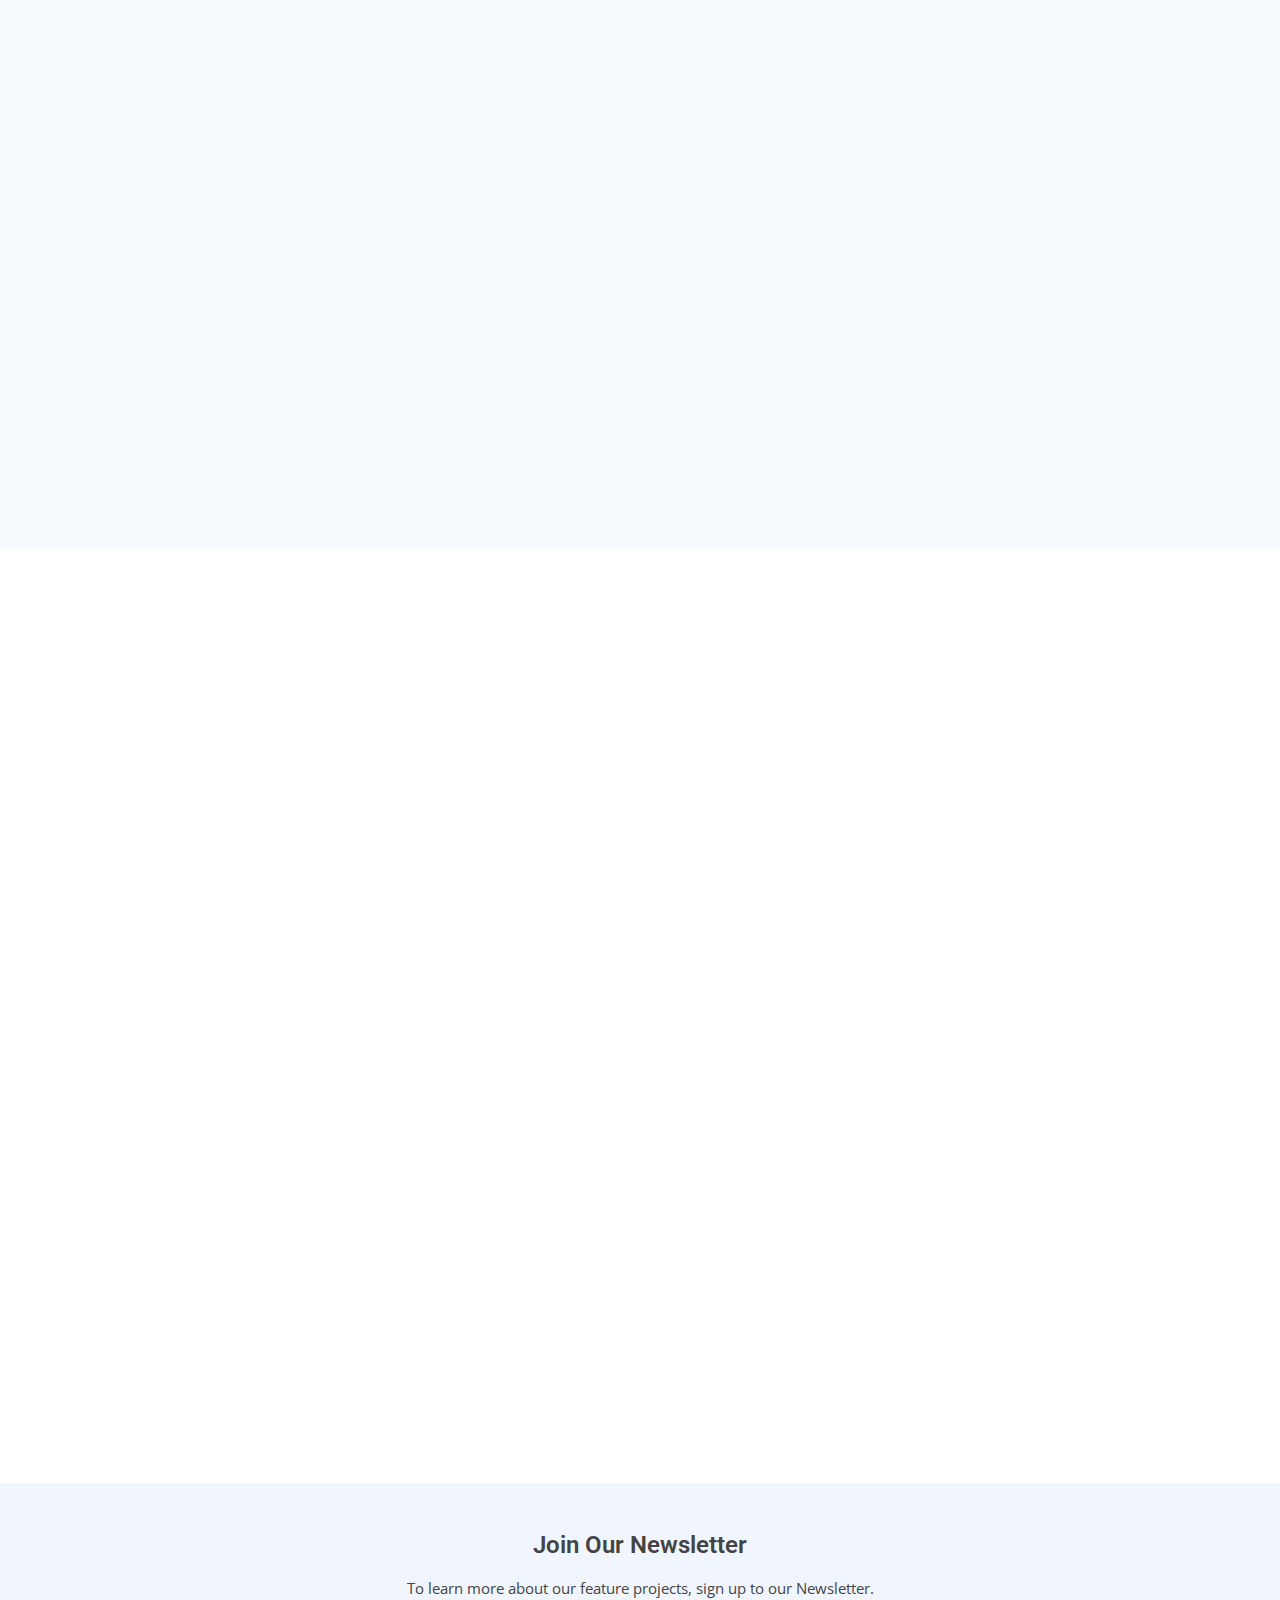
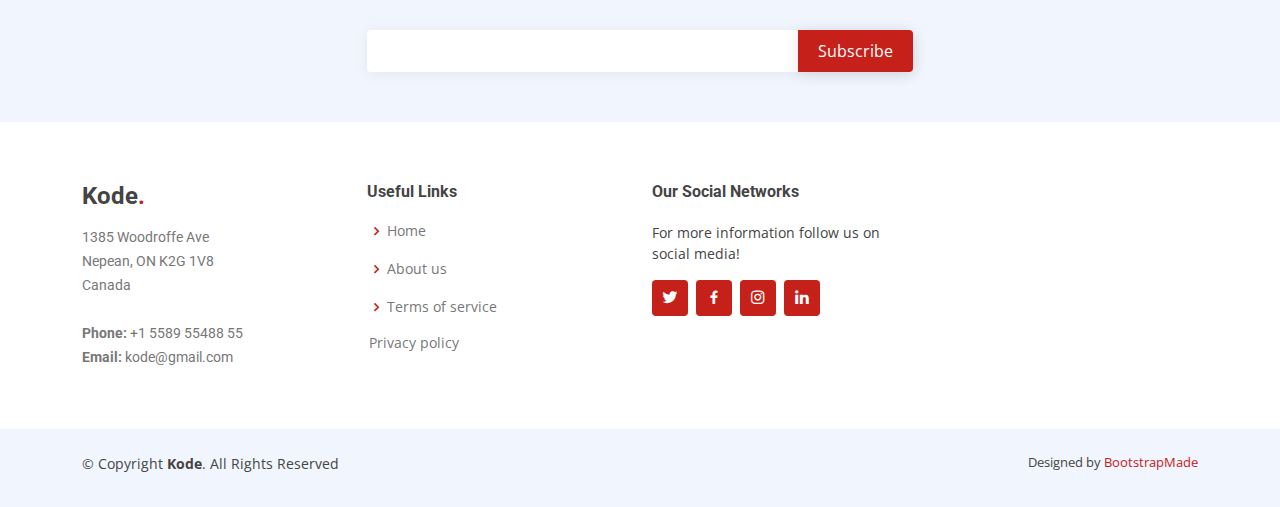
==== commit b052d8c2: "added new banner line" ====
--- a/index.html
+++ b/index.html
@@ -80,8 +80,7 @@
   <section id="hero" class="d-flex align-items-center">
     <div class="container" data-aos="zoom-out" data-aos-delay="100">
       <h1><span>Scrap-app</span></h1>
-      <h2>Interactive music app of hand made
-         instuments <br/>from Scrap Apps Music </h2>
+      <h2>Get immersed in musical instruments you have never seem before, it is fun and interative <br/>created for Scrap Apps Music </h2>
       <div class="d-flex">
         <a href="https://romantic-lewin-4d553e.netlify.app/" target="_blank" class="btn-get-started scrollto">Download App</a>
         <a href="./assets/img/video/Visual-design.mp4" class="glightbox btn-watch-video"><i class="bi bi-play-circle"></i><span>Watch Demo Video</span></a>
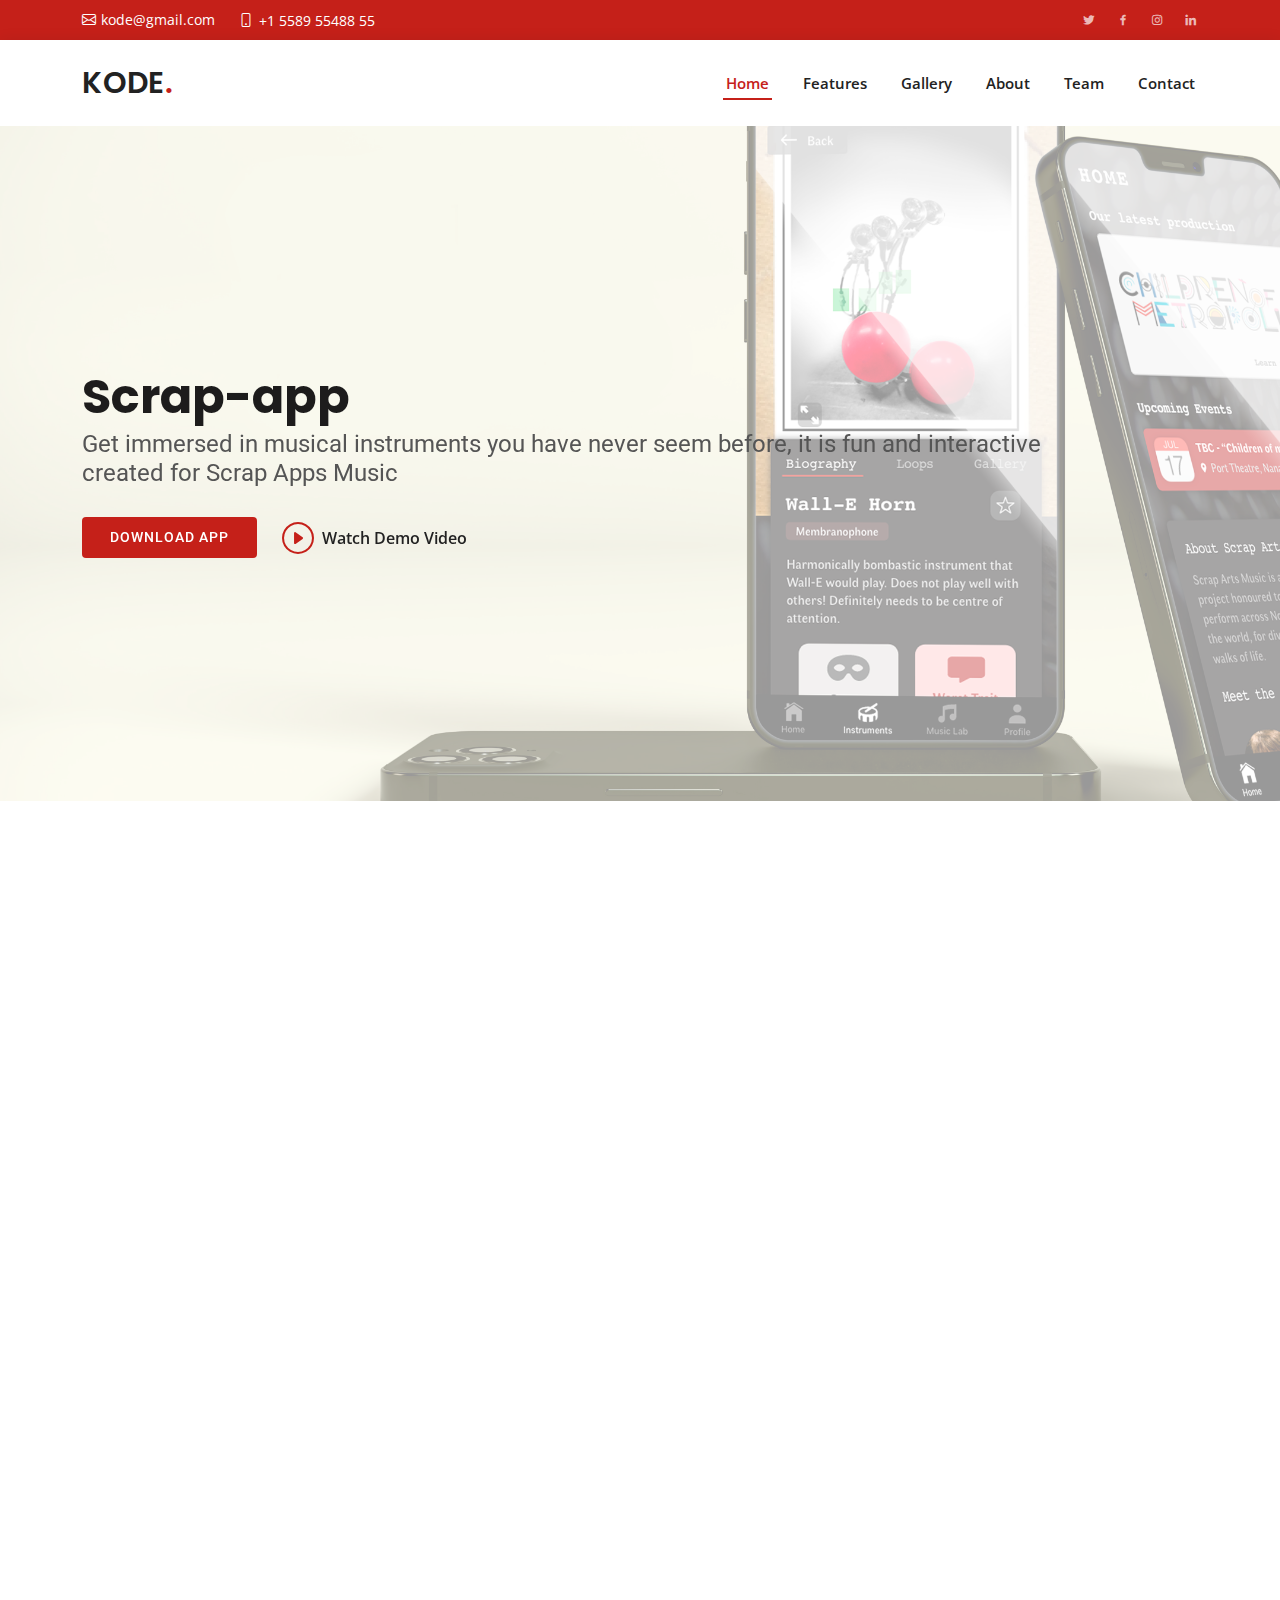
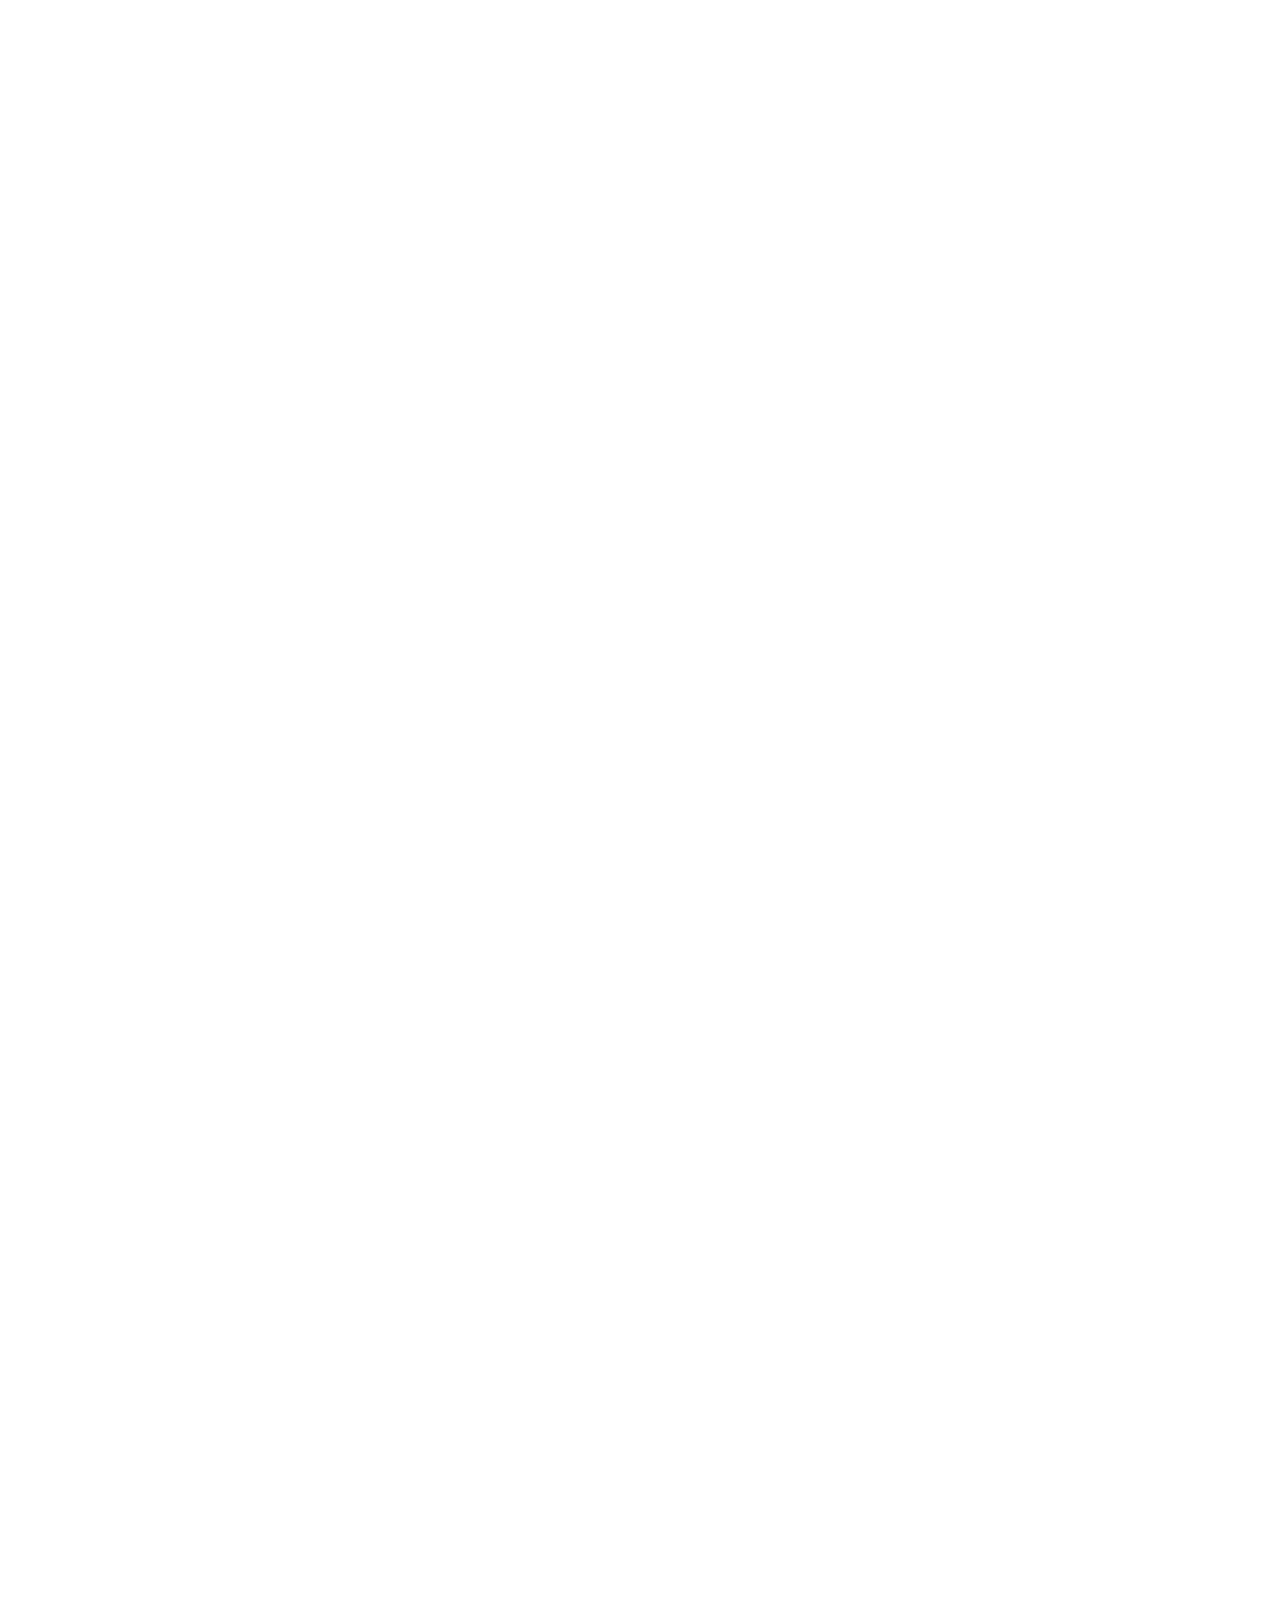
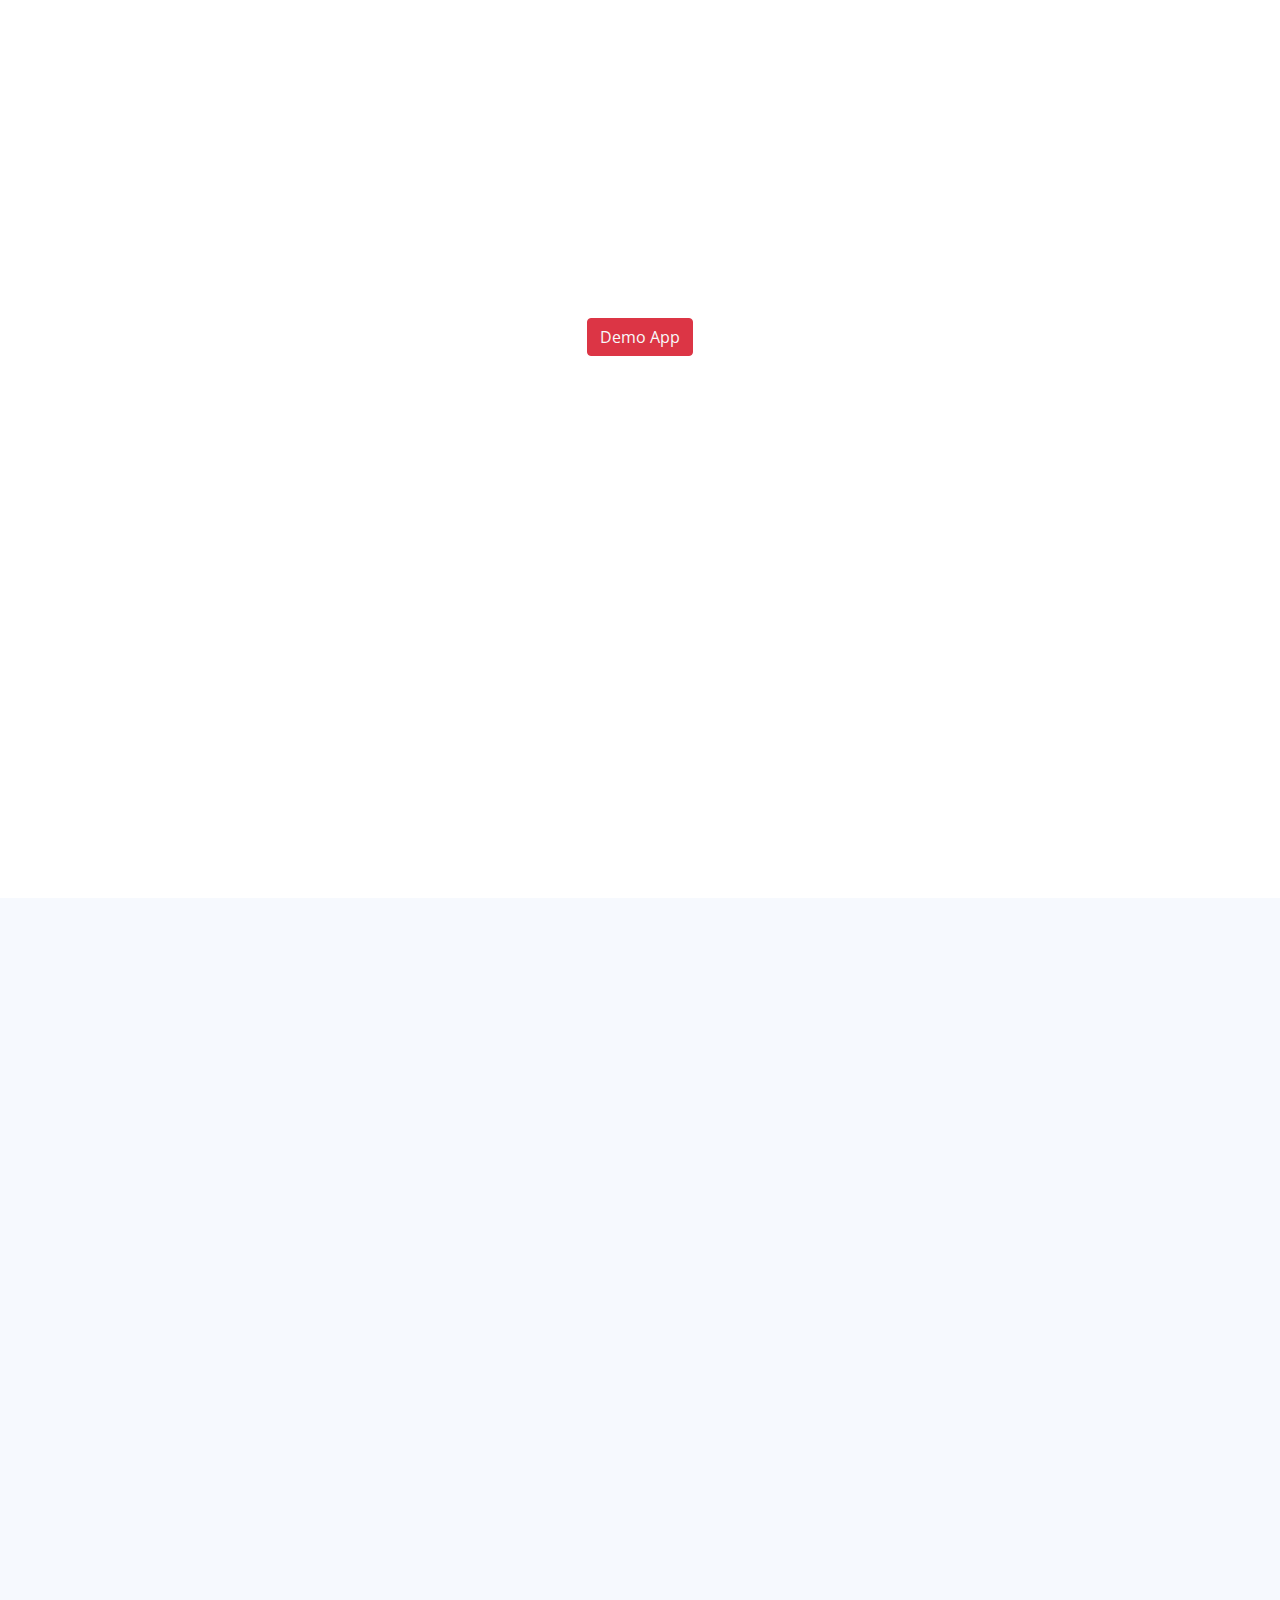
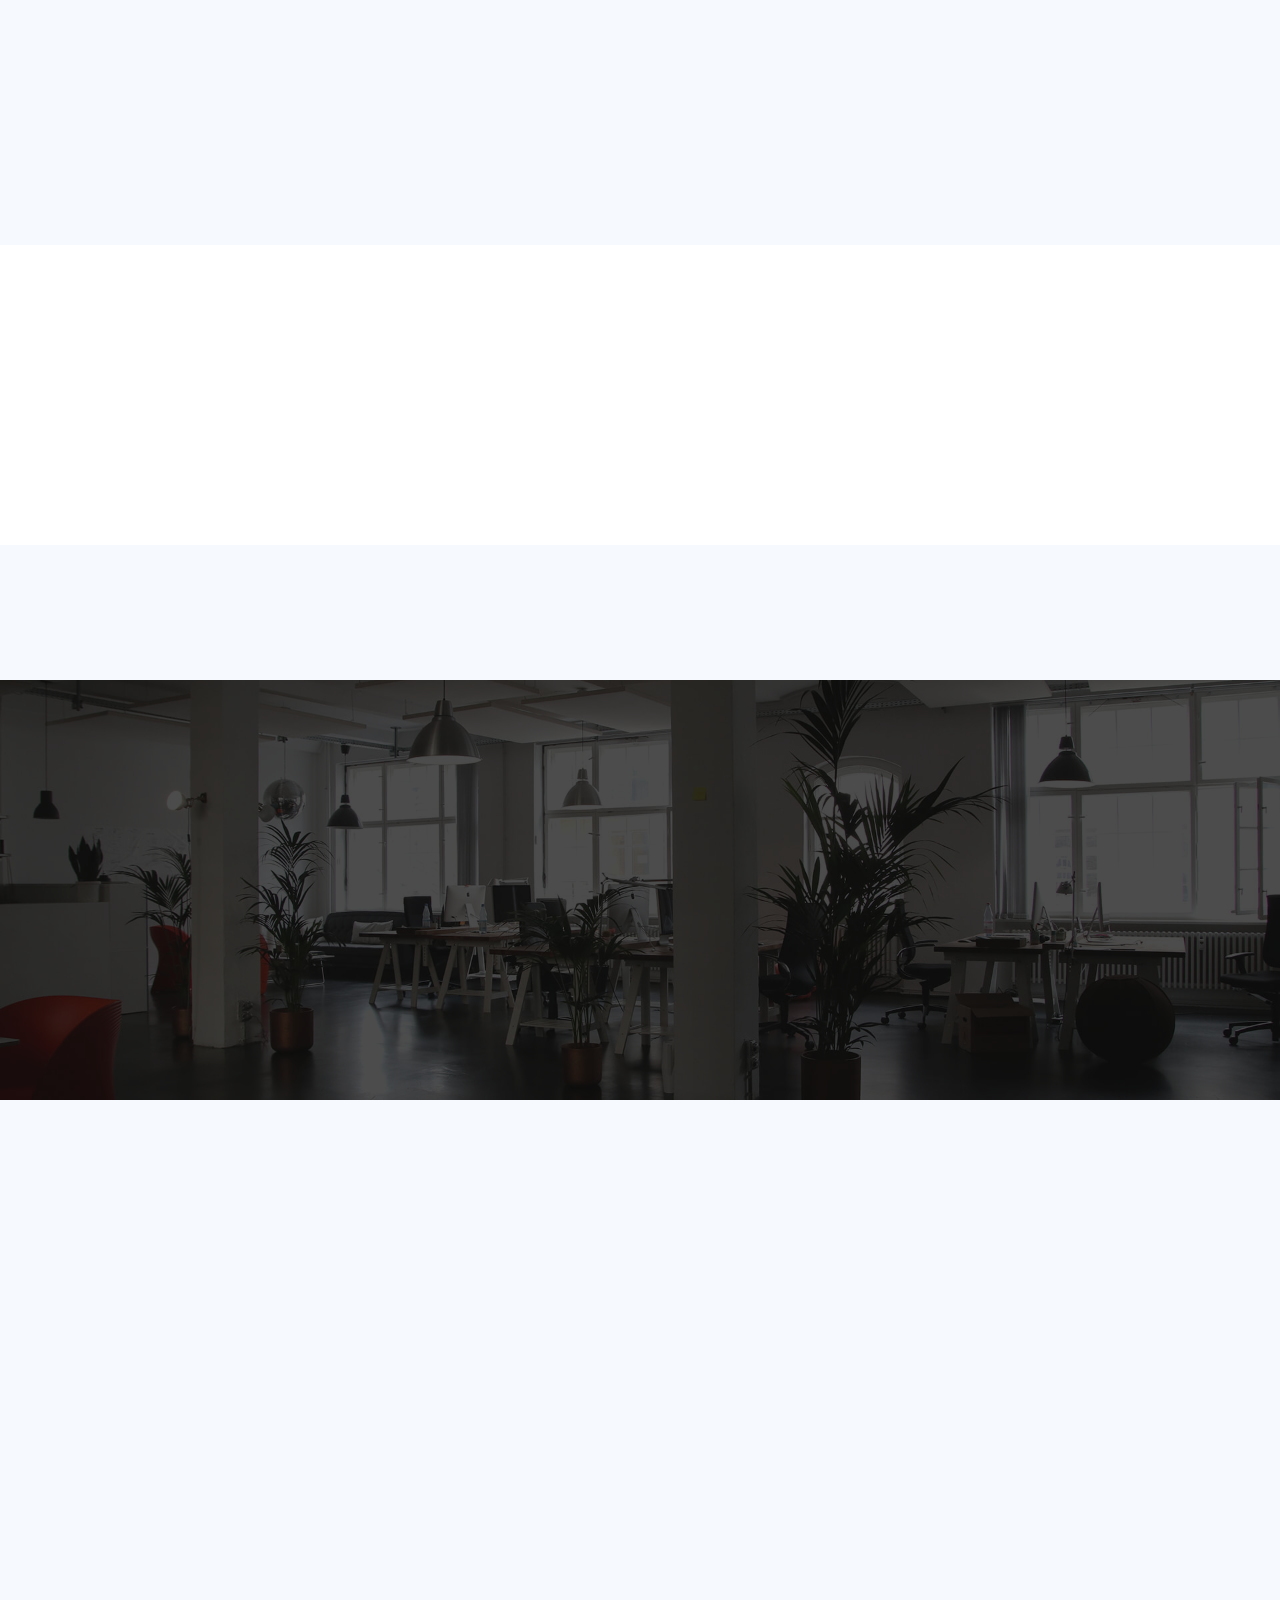
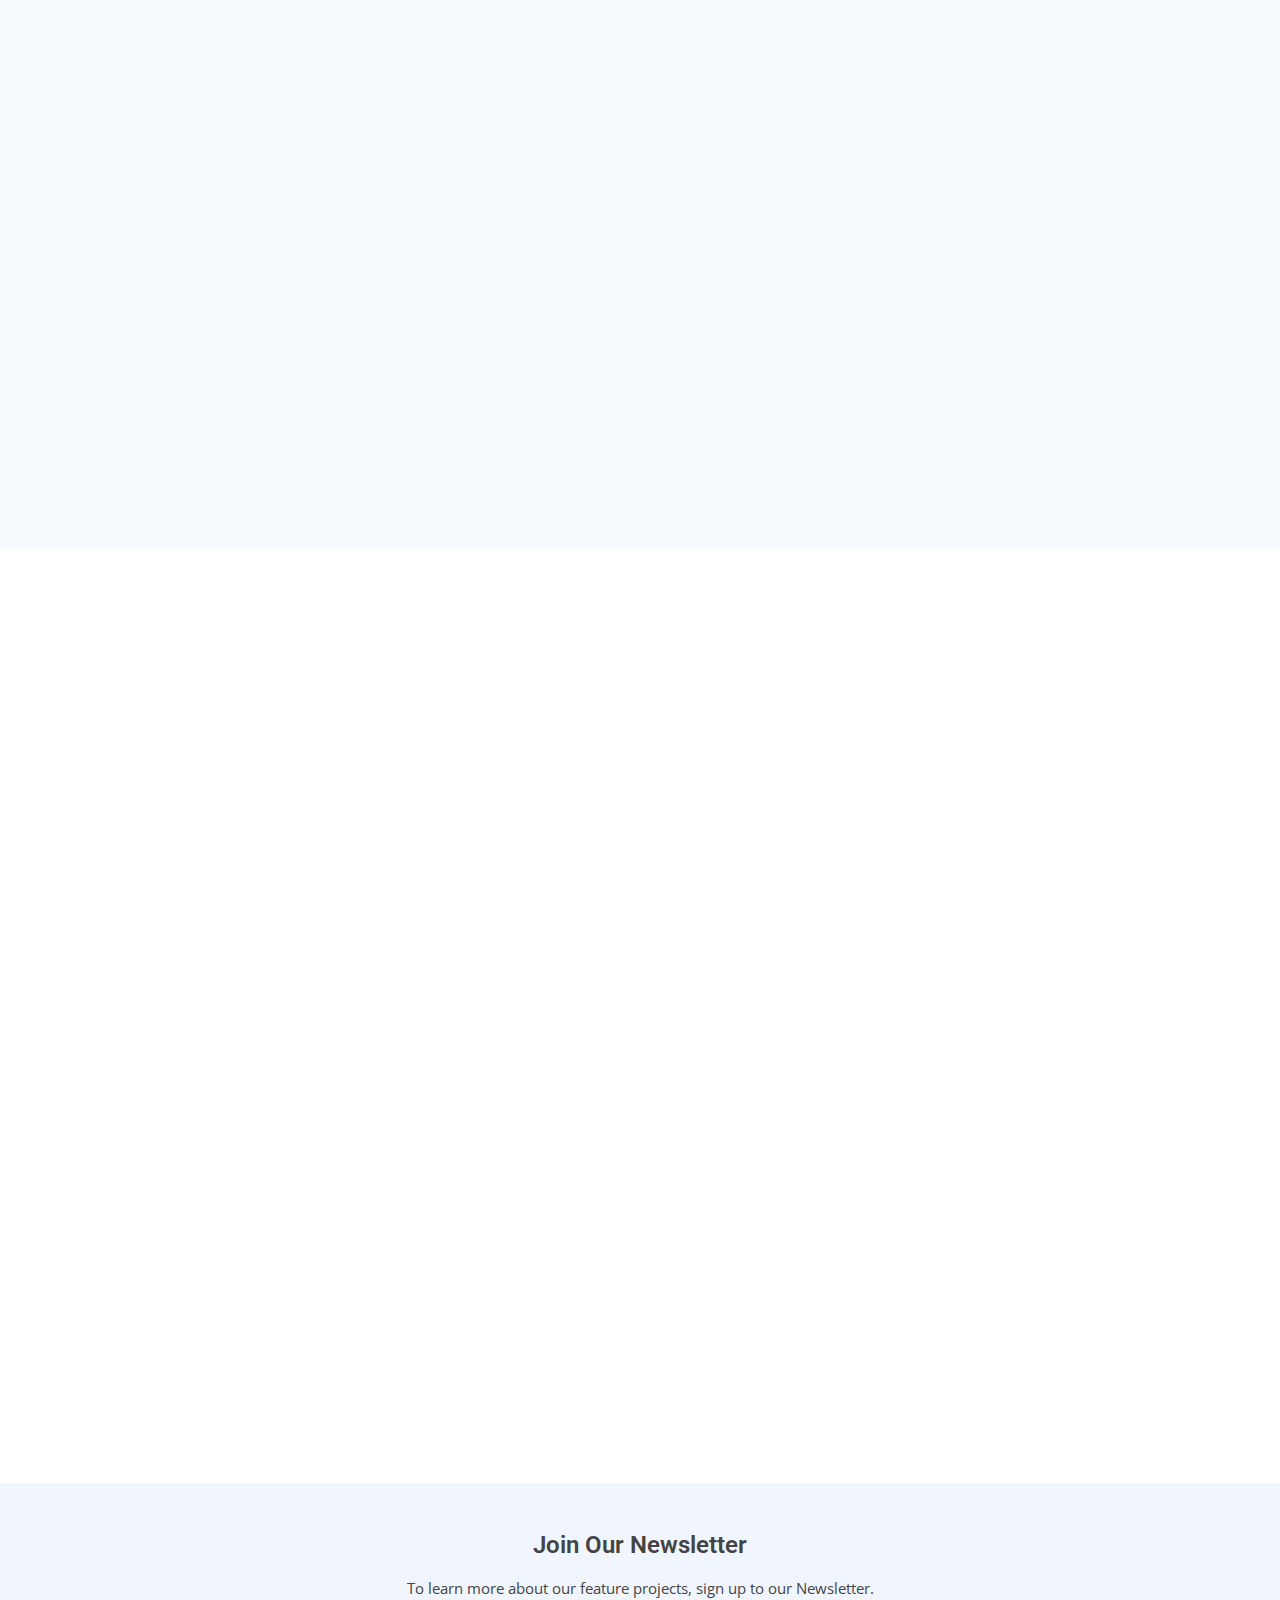
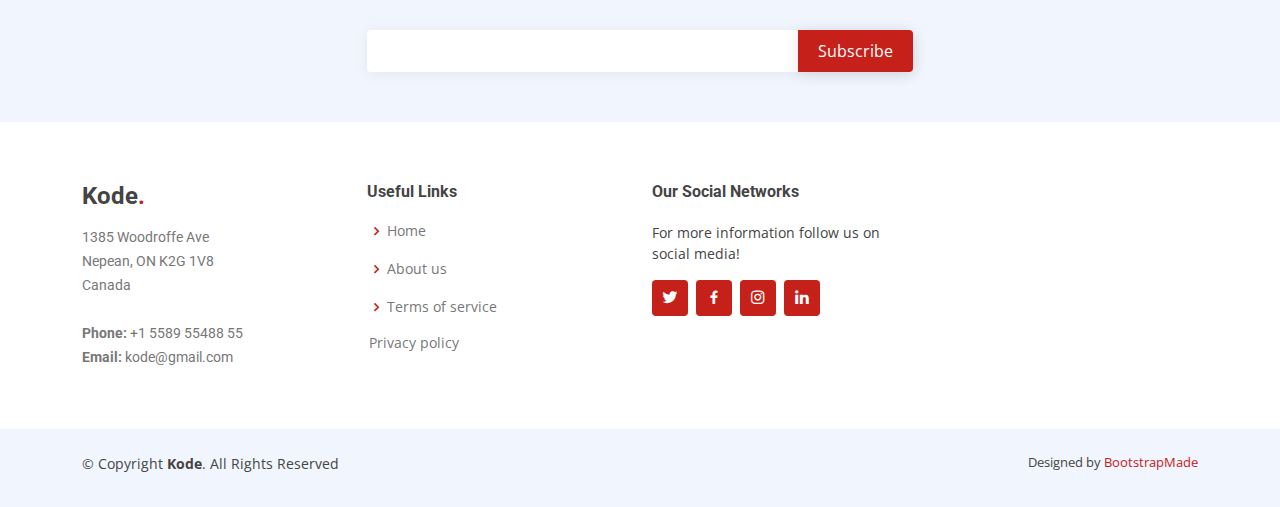
==== commit 176a14d5: "fixed interactive" ====
--- a/index.html
+++ b/index.html
@@ -80,7 +80,7 @@
   <section id="hero" class="d-flex align-items-center">
     <div class="container" data-aos="zoom-out" data-aos-delay="100">
       <h1><span>Scrap-app</span></h1>
-      <h2>Get immersed in musical instruments you have never seem before, it is fun and interative <br/>created for Scrap Apps Music </h2>
+      <h2>Get immersed in musical instruments you have never seem before, it is fun and interactive <br/>created for Scrap Apps Music </h2>
       <div class="d-flex">
         <a href="https://romantic-lewin-4d553e.netlify.app/" target="_blank" class="btn-get-started scrollto">Download App</a>
         <a href="./assets/img/video/Visual-design.mp4" class="glightbox btn-watch-video"><i class="bi bi-play-circle"></i><span>Watch Demo Video</span></a>
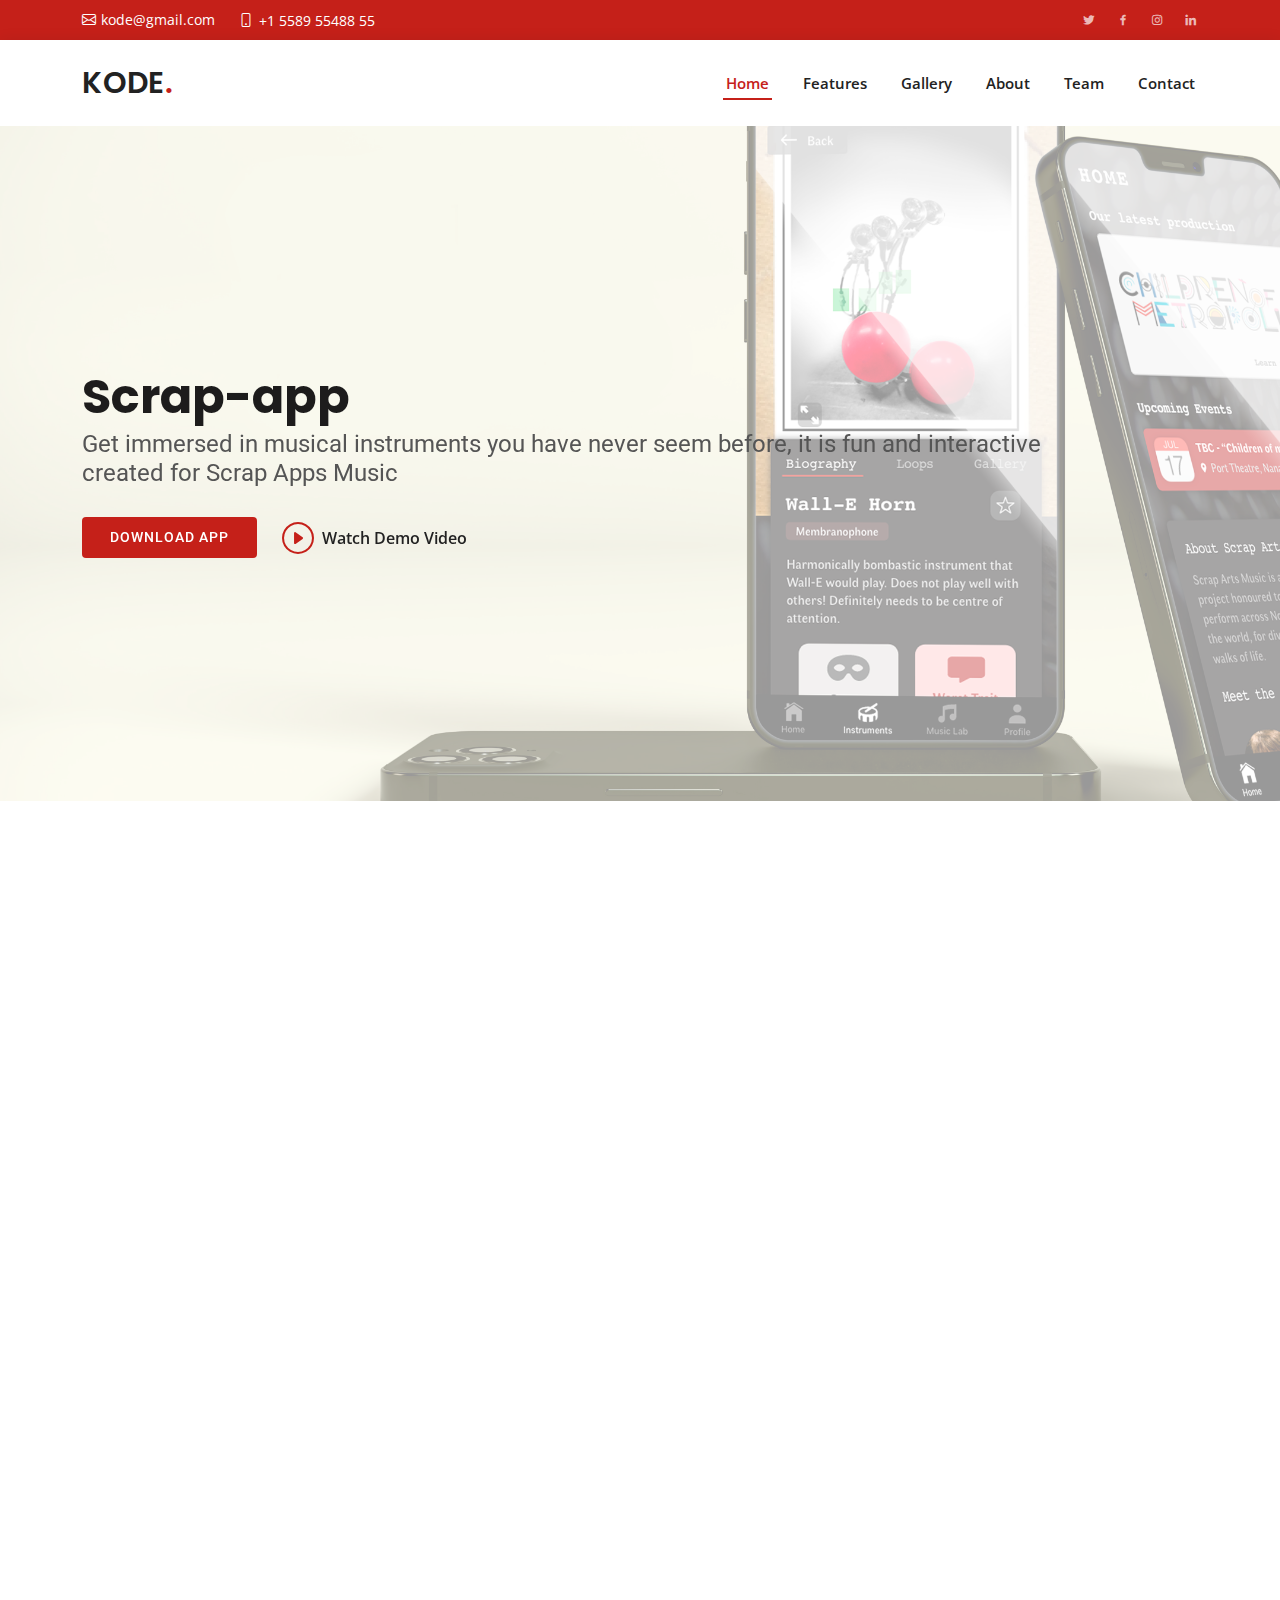
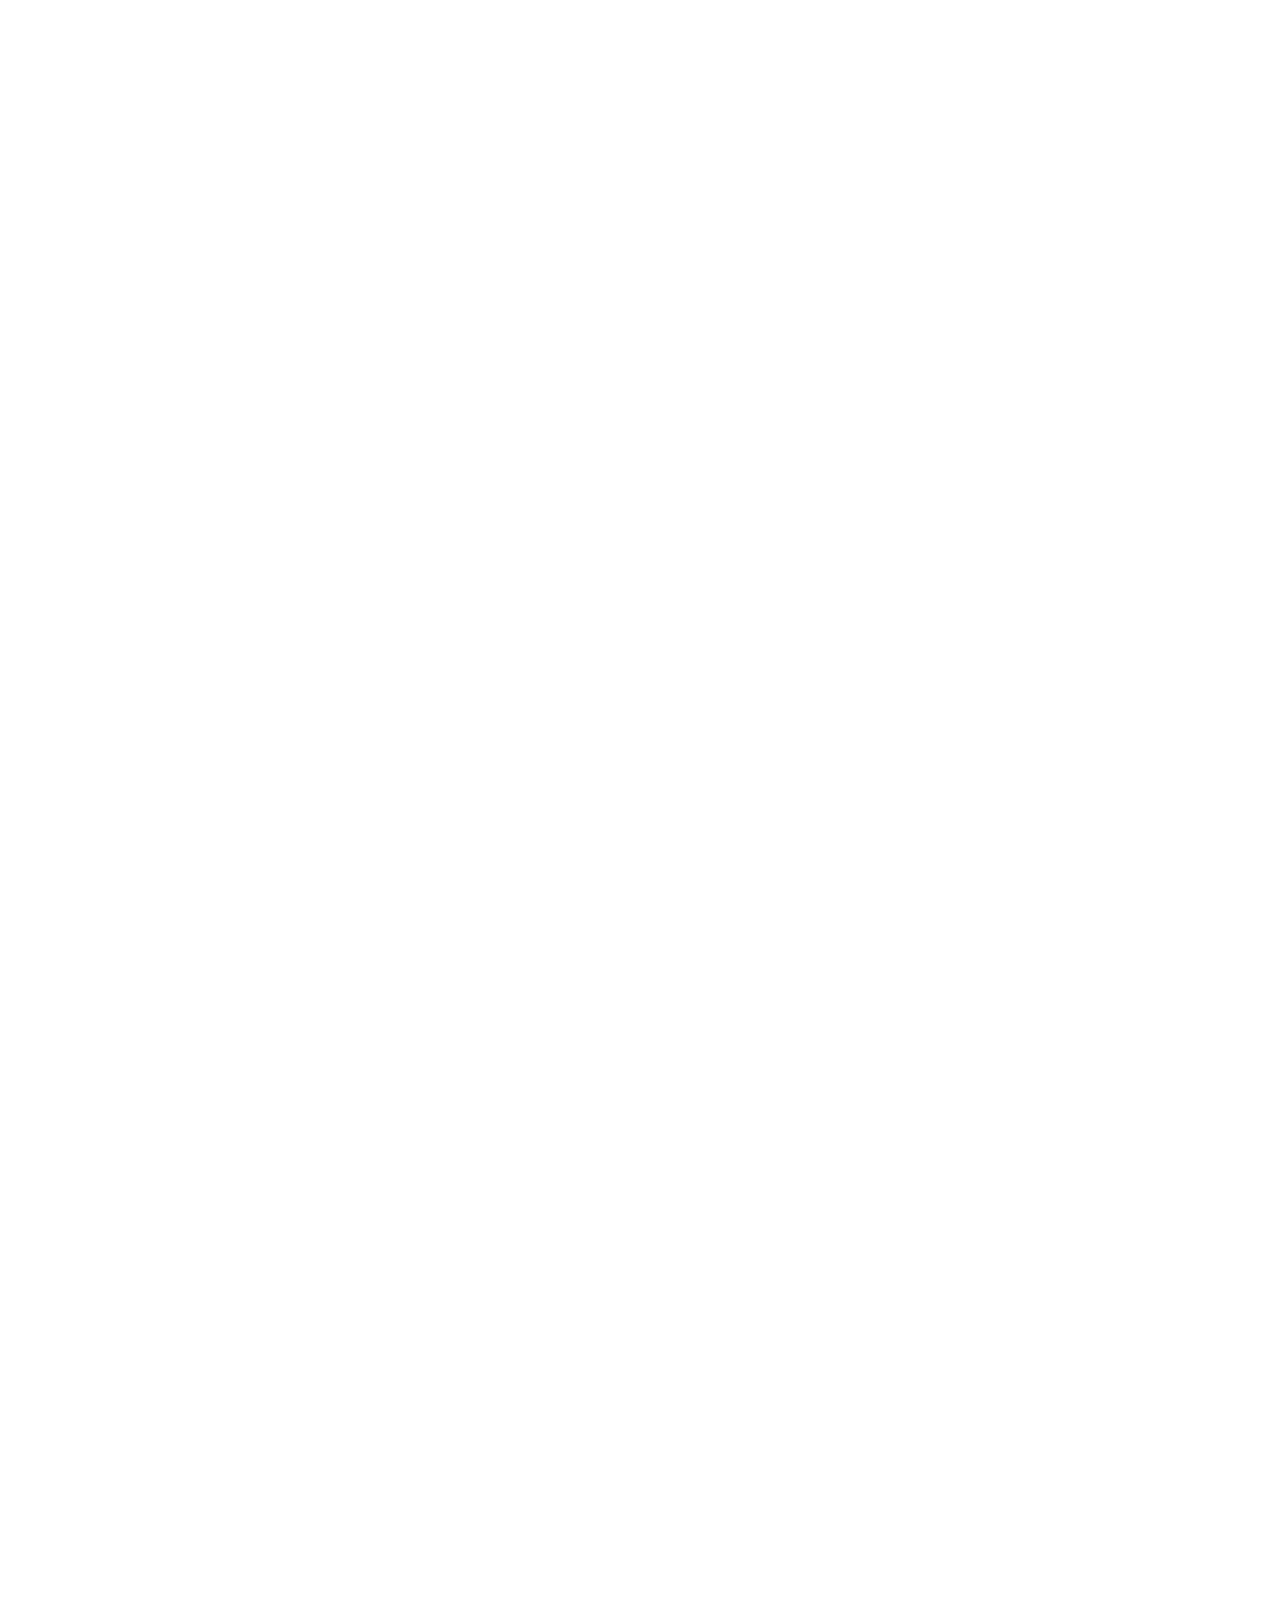
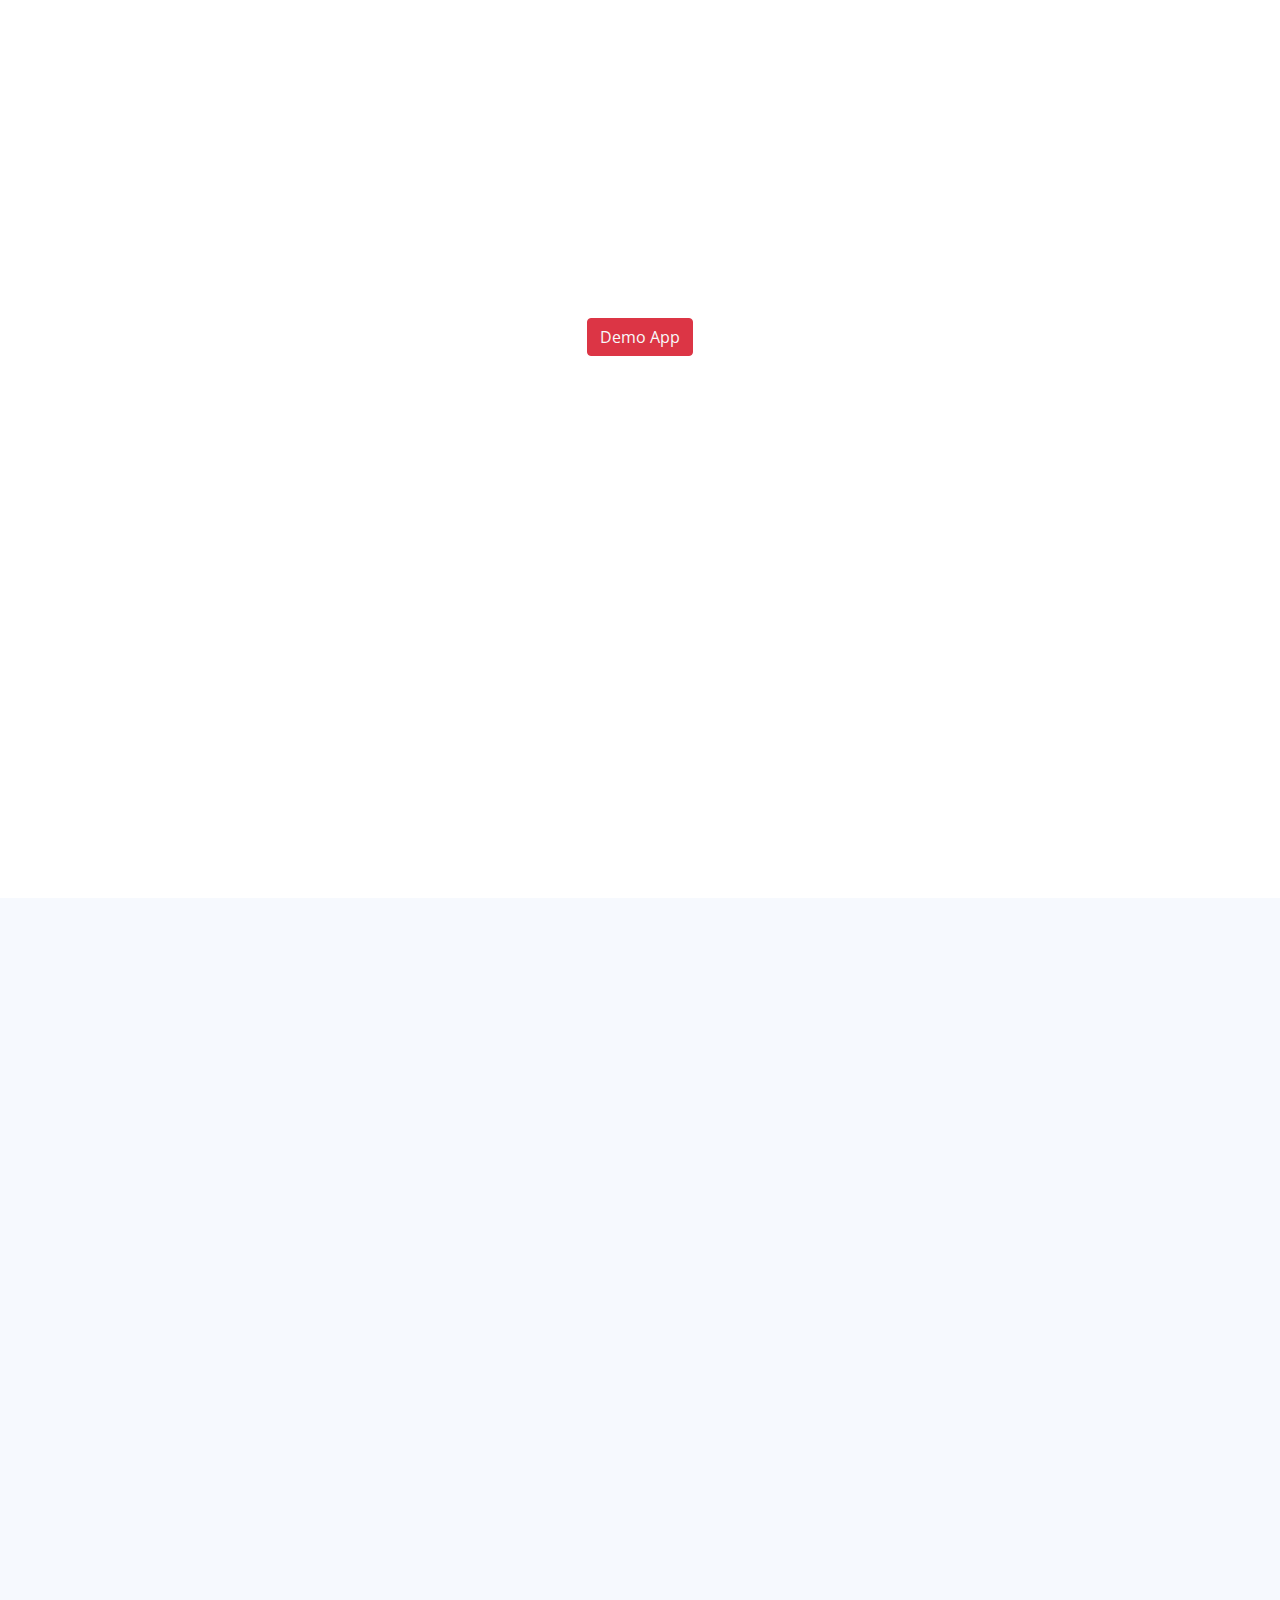
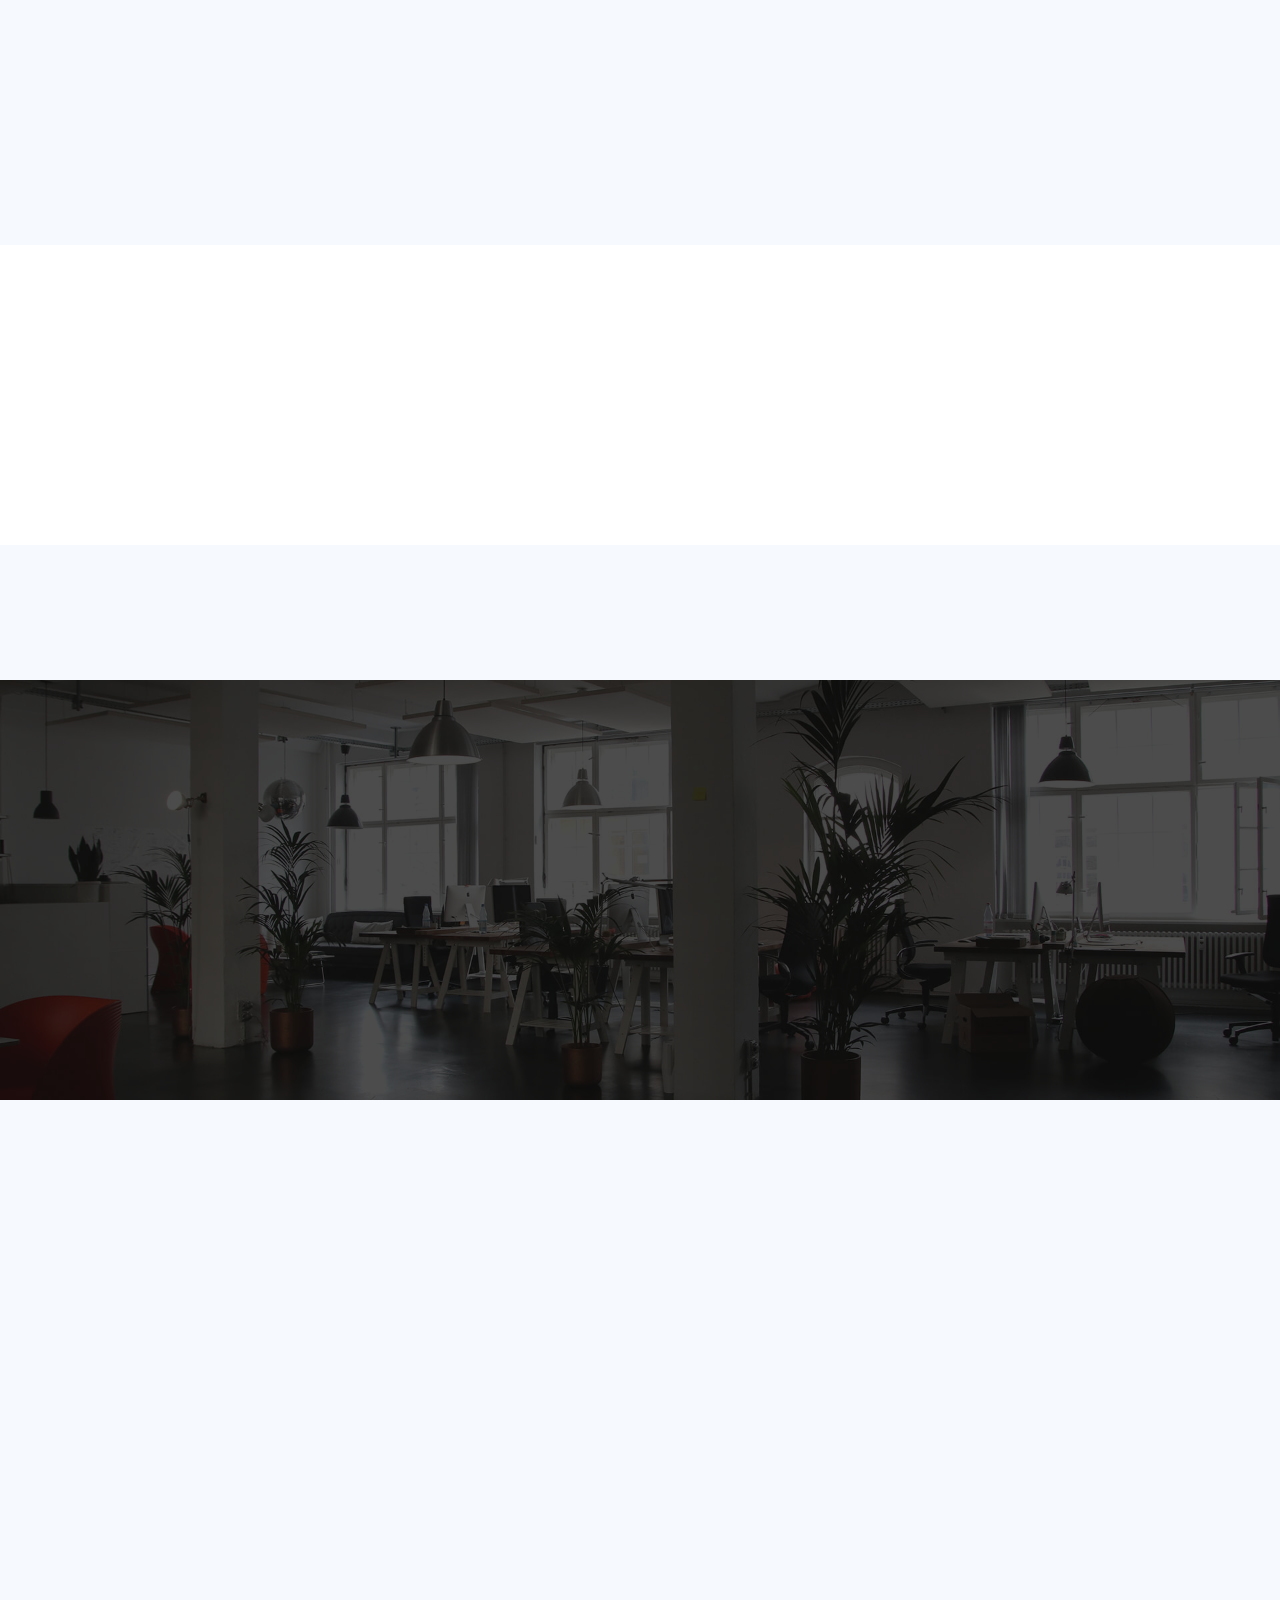
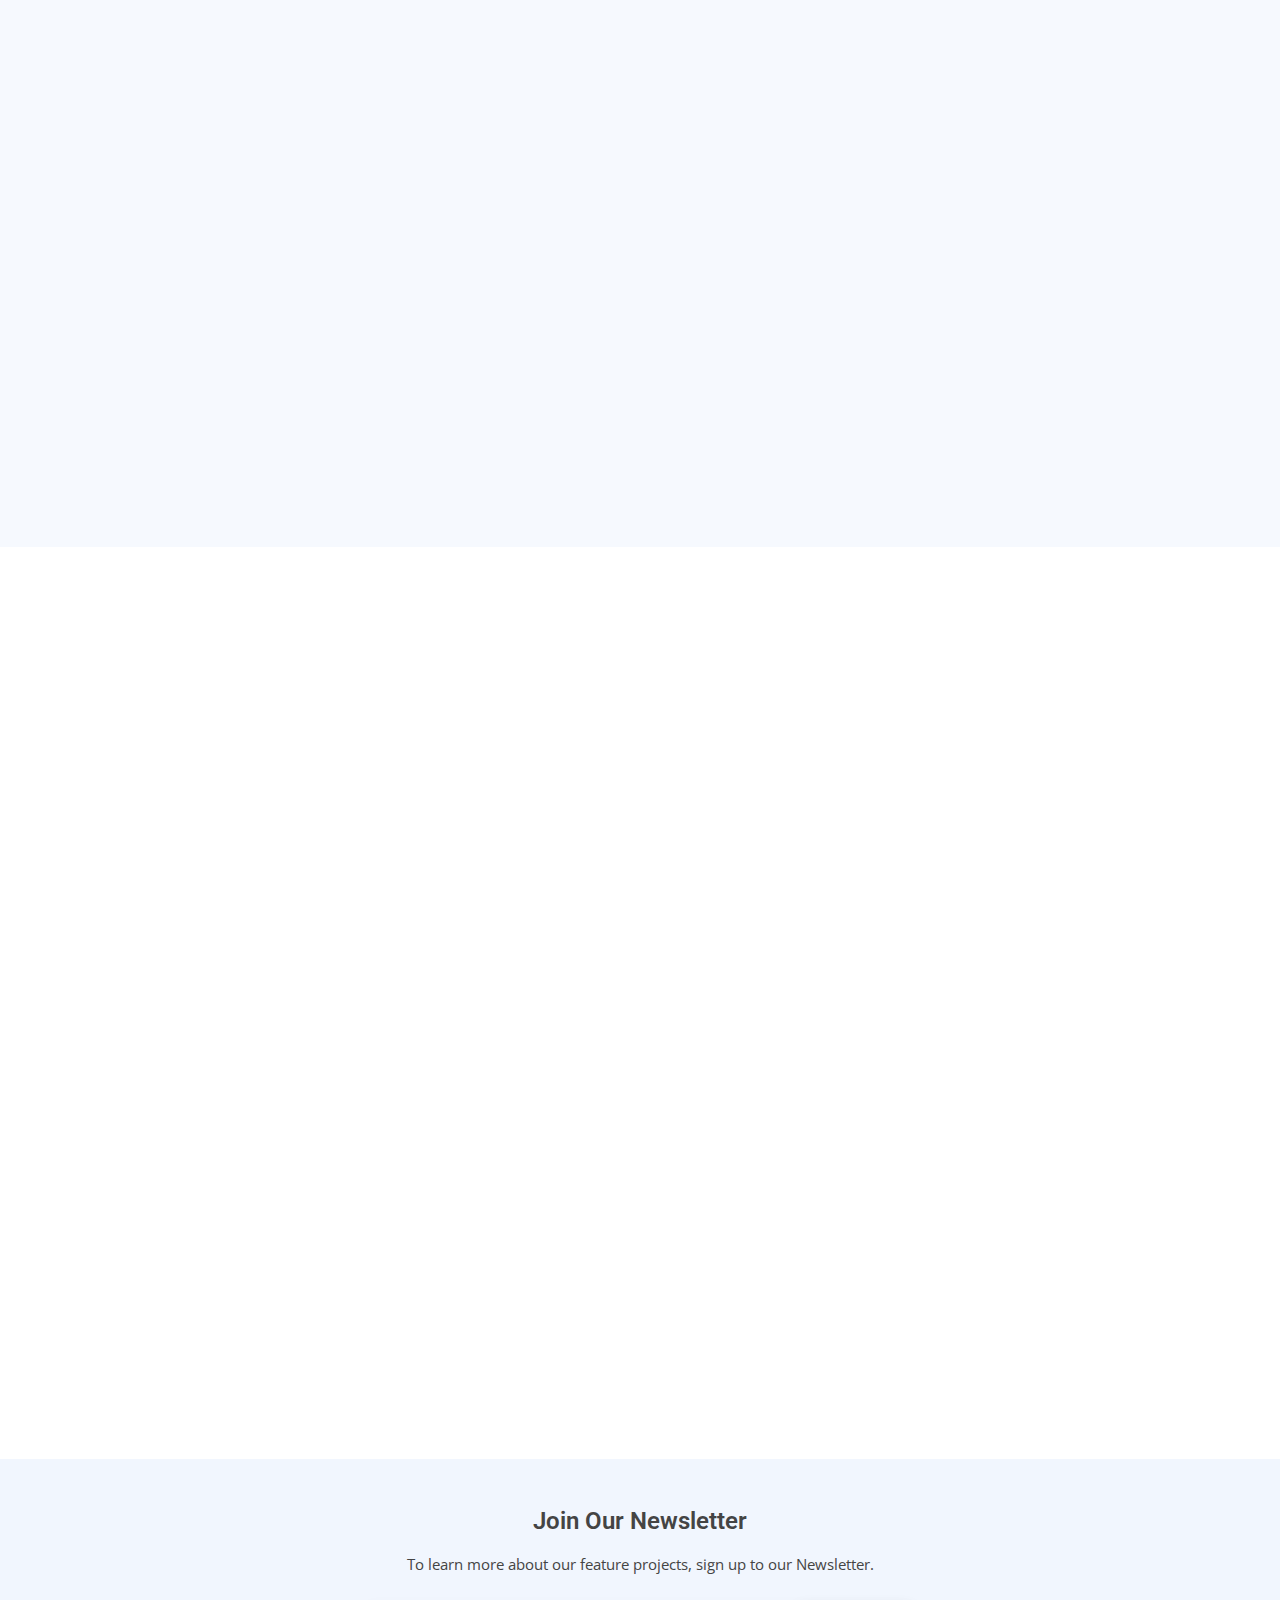
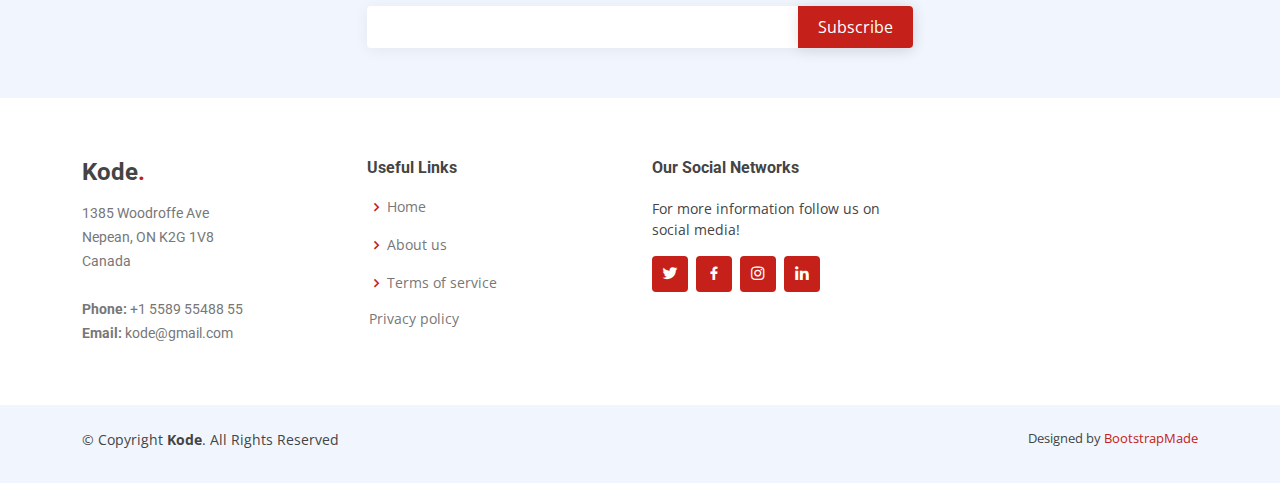
==== commit d51c0881: "fixed errors" ====
--- a/index.html
+++ b/index.html
@@ -97,7 +97,7 @@
         <div class="section-title">
           <h2>Features</h2>
           <h3>Check app's <span>Features</span></h3>
-          <p>The app commes with great features that will keep you entertained in scrap arts music world.</p>
+          <p>The app comes with great features that will keep you entertained in scrap arts music world.</p>
         </div>
 
         <div class="text-center mb-4 ">
@@ -111,7 +111,7 @@
             <div class="icon-box">
               <div class="icon"><i class="bx bx-coin"></i></div>
               <h4><a href="">Interactive instrument</a></h4>
-              <p>Interact digitaly with istruments made from scraps, touch on images to hear a sound.</p>
+              <p>Interact digitally with instruments made from scraps, touch on images to hear a sound.</p>
             </div>
           </div>
 
@@ -127,7 +127,7 @@
             <div class="icon-box">
               <div class="icon"><i class="bx bx-calendar"></i></div>
               <h4><a href="">Shows and Events</a></h4>
-              <p>Discover new touring dates from Scrap Arts Music. Go whatch them live!</p>
+              <p>Discover new touring dates from Scrap Arts Music. Go watch them live!</p>
             </div>
           </div>
 
@@ -135,7 +135,7 @@
             <div class="icon-box">
               <div class="icon"><i class="bx bx-store-alt"></i></div>
               <h4><a href="">Store</a></h4>
-              <p>Purchase Scrap Arts Music album and hear their masterpices songs.</p>
+              <p>Purchase Scrap Arts Music album and hear their masterpiece songs.</p>
             </div>
           </div>
         </div>
@@ -623,7 +623,7 @@
               </div>
               <div class="member-info">
                 <h4>Nipun Goyal</h4>
-                <span>Developer / Superviser</span>
+                <span>Developer / Supervisor</span>
               </div>
             </div>
           </div>
@@ -656,7 +656,7 @@
         <div class="section-title">
           <h2>Contact</h2>
           <h3><span>Contact Us</span></h3>
-          <p>Ut possimus qui ut temporibus culpa velit eveniet modi omnis est adipisci expedita at voluptas atque vitae autem.</p>
+          <p>For any inquiries please contact us.</p>
         </div>
 
         <div class="row" data-aos="fade-up" data-aos-delay="100">
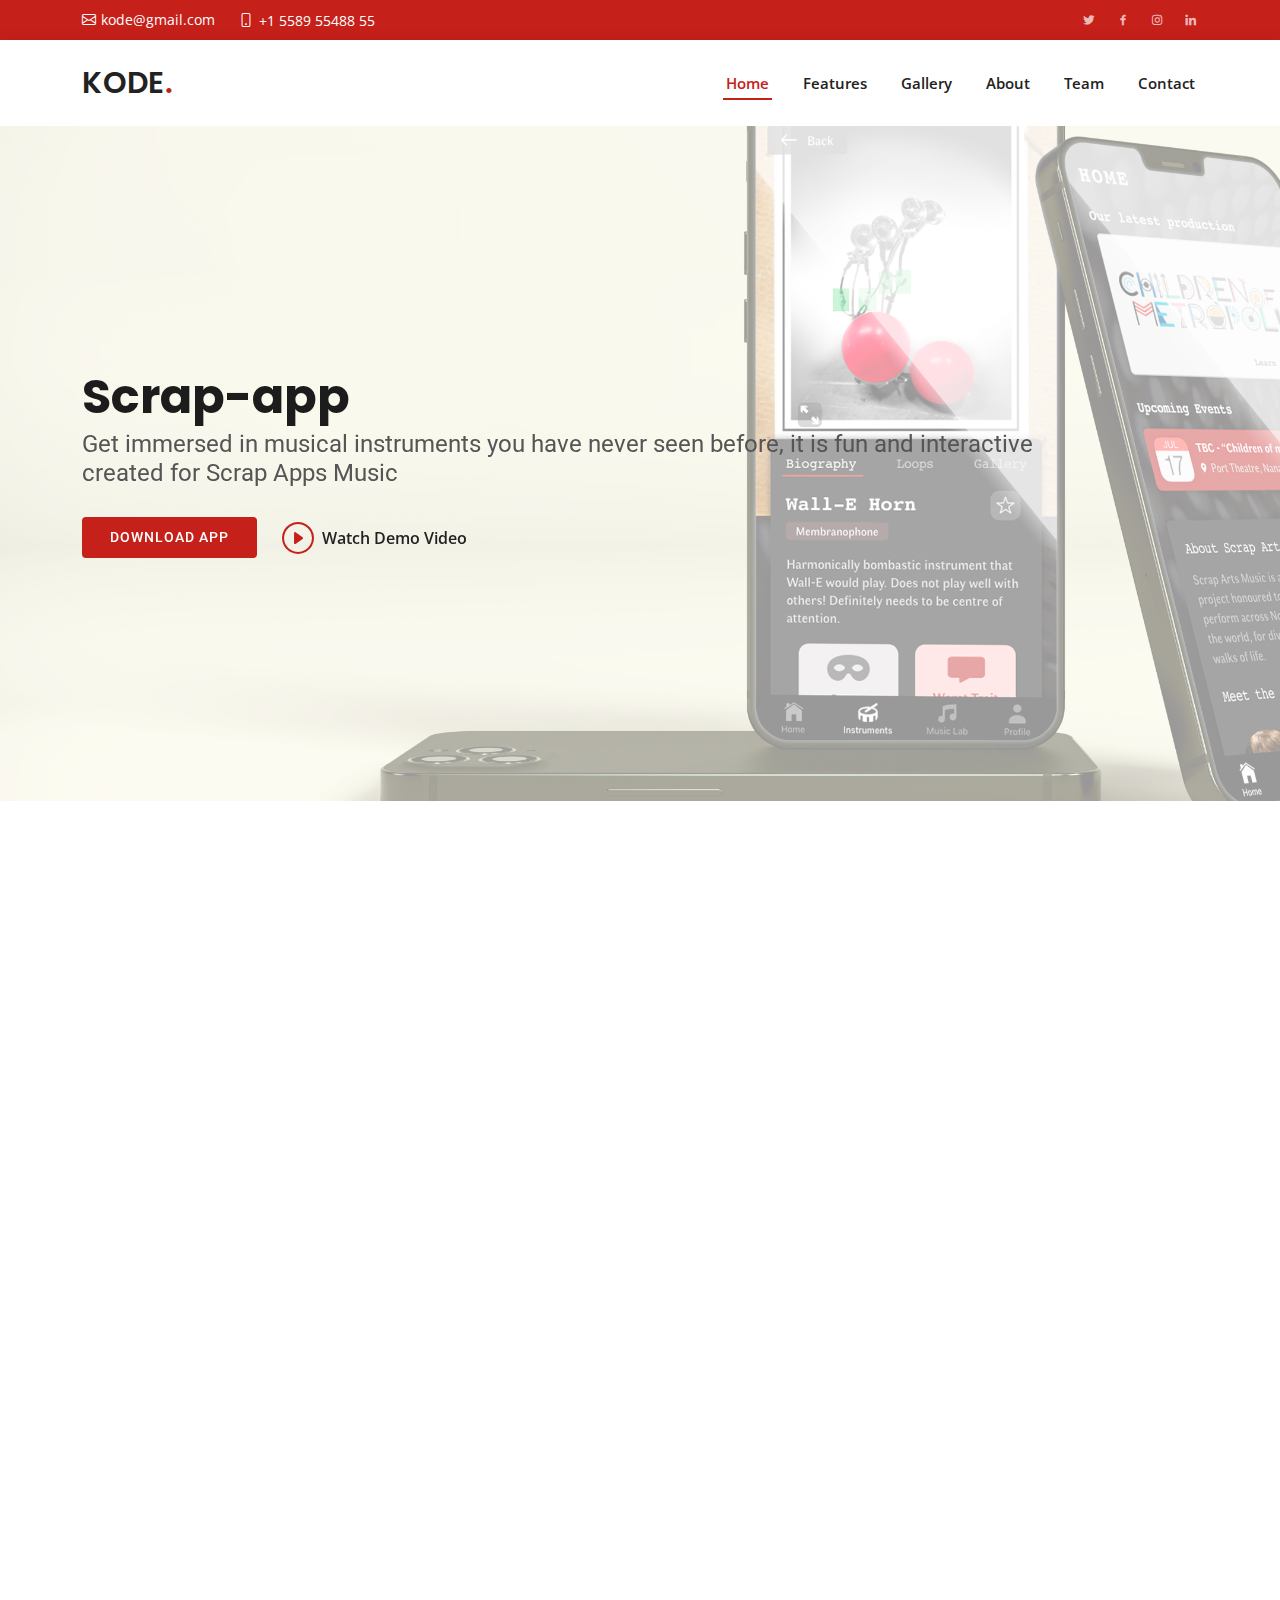
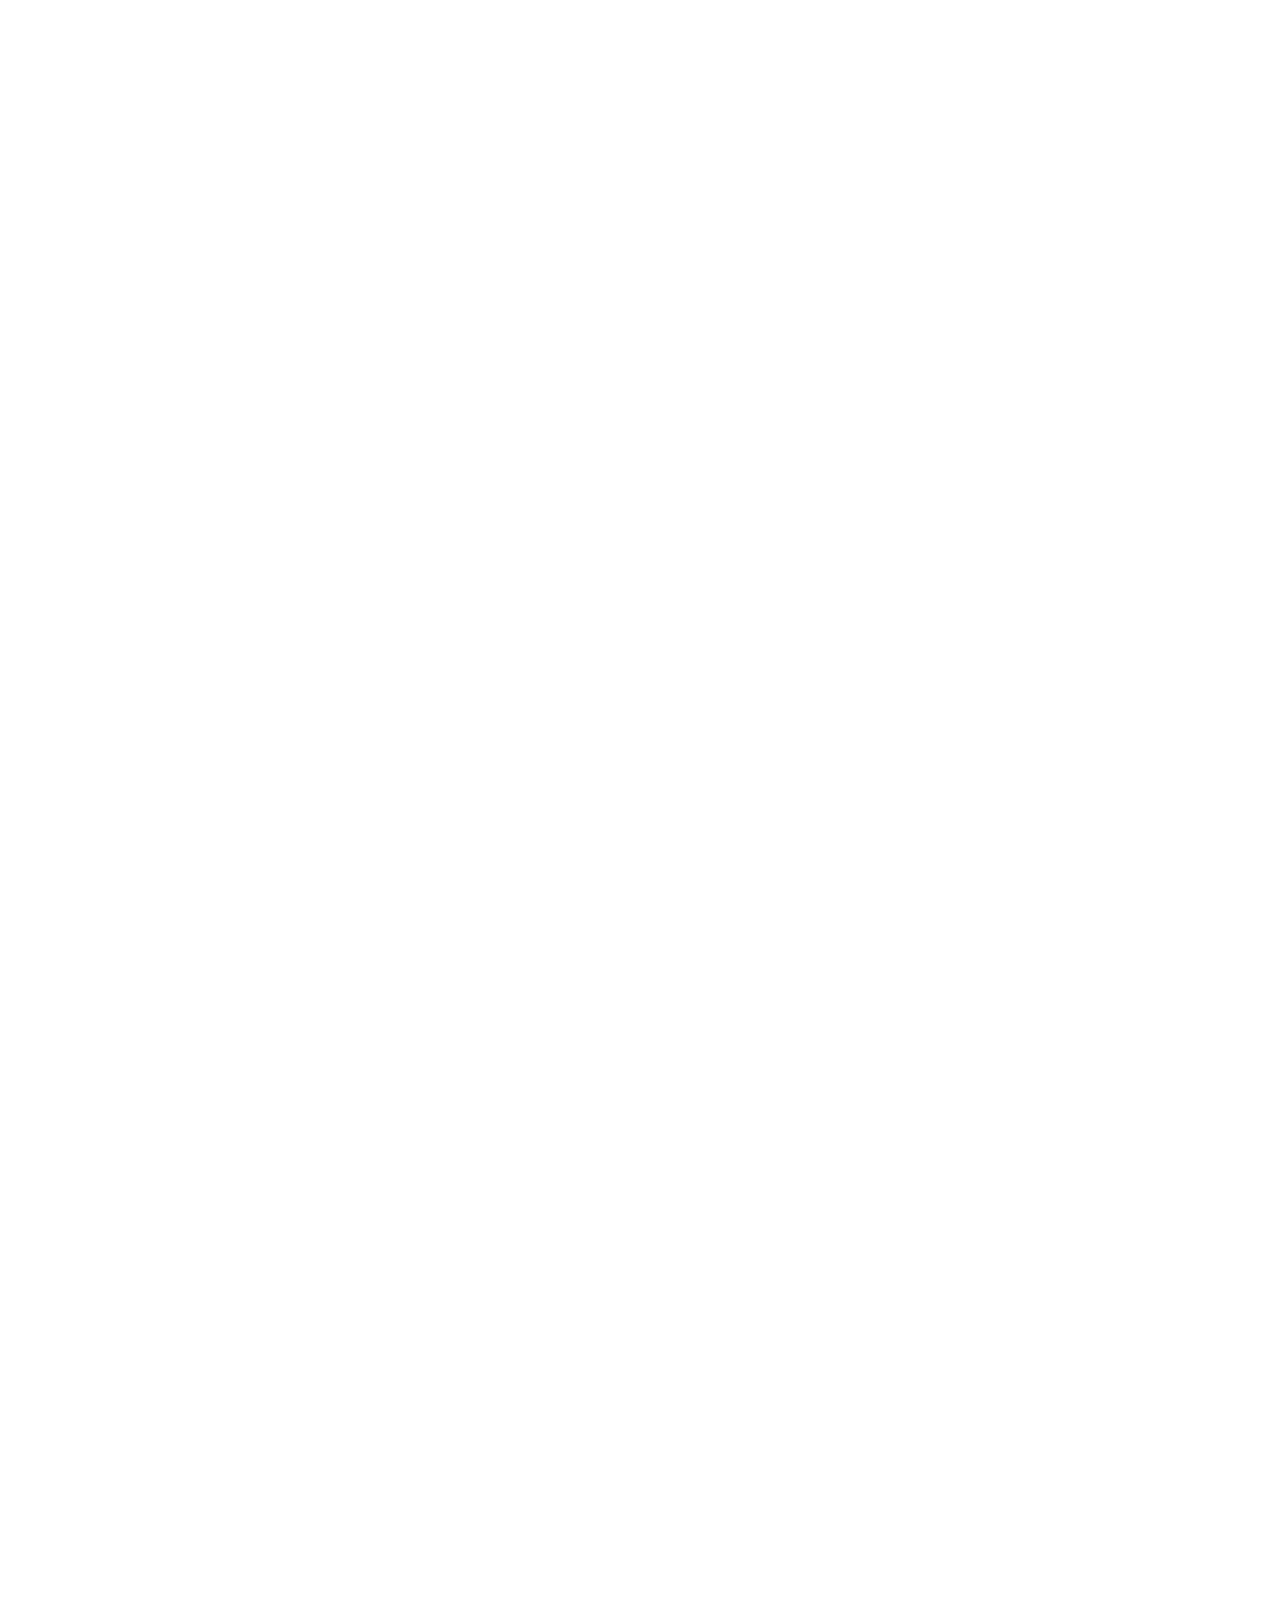
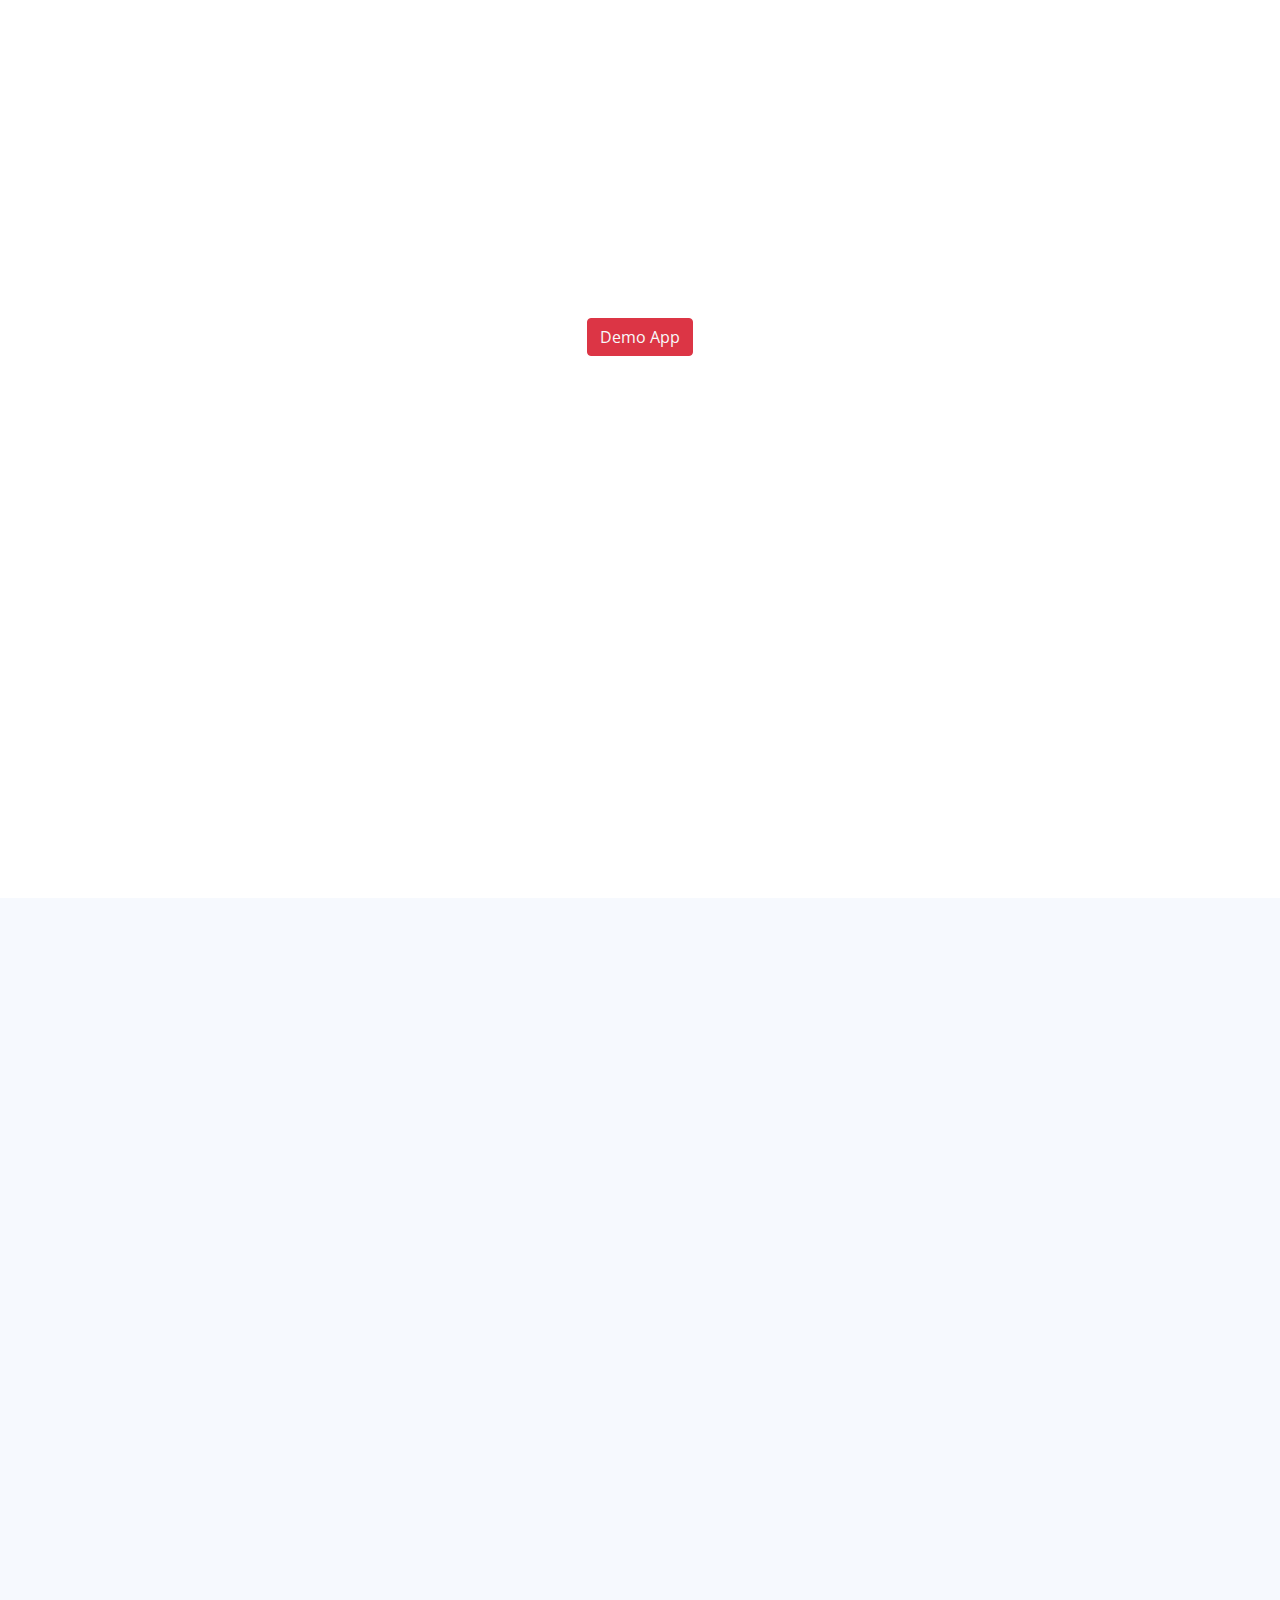
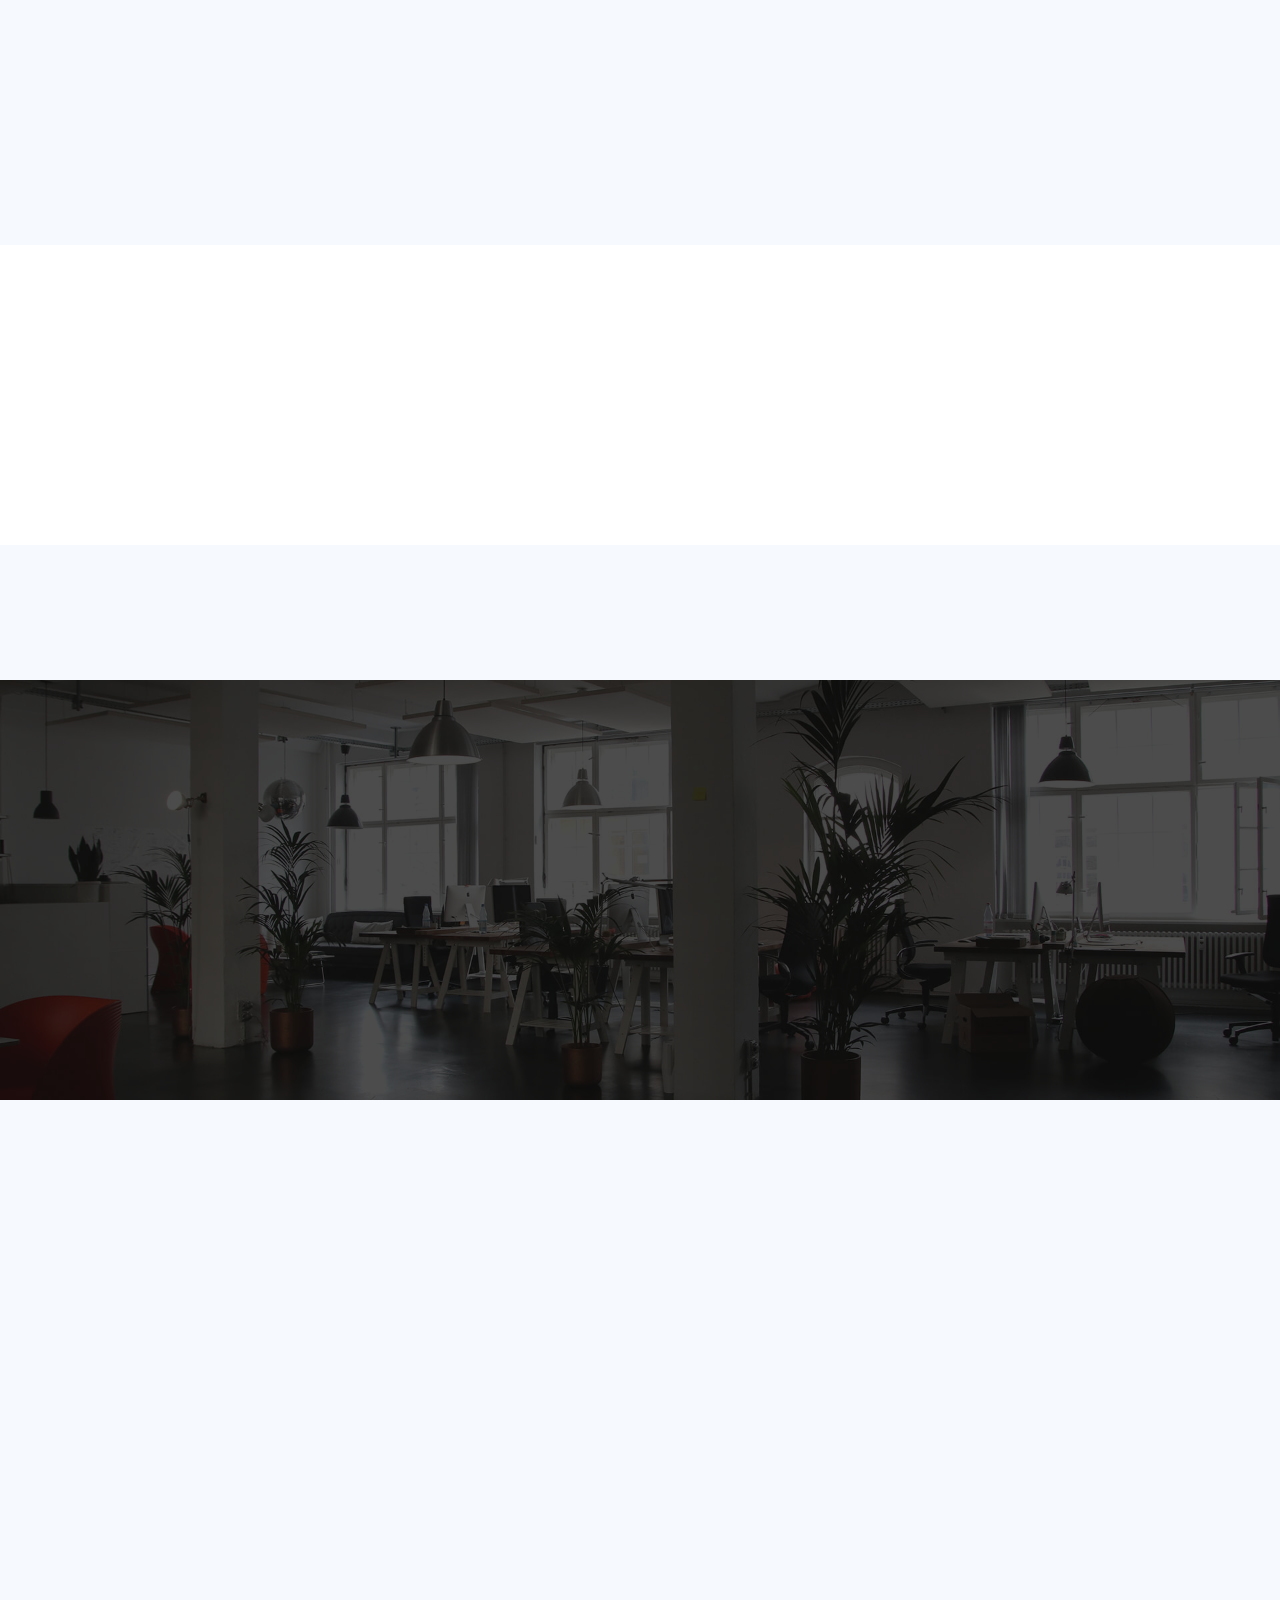
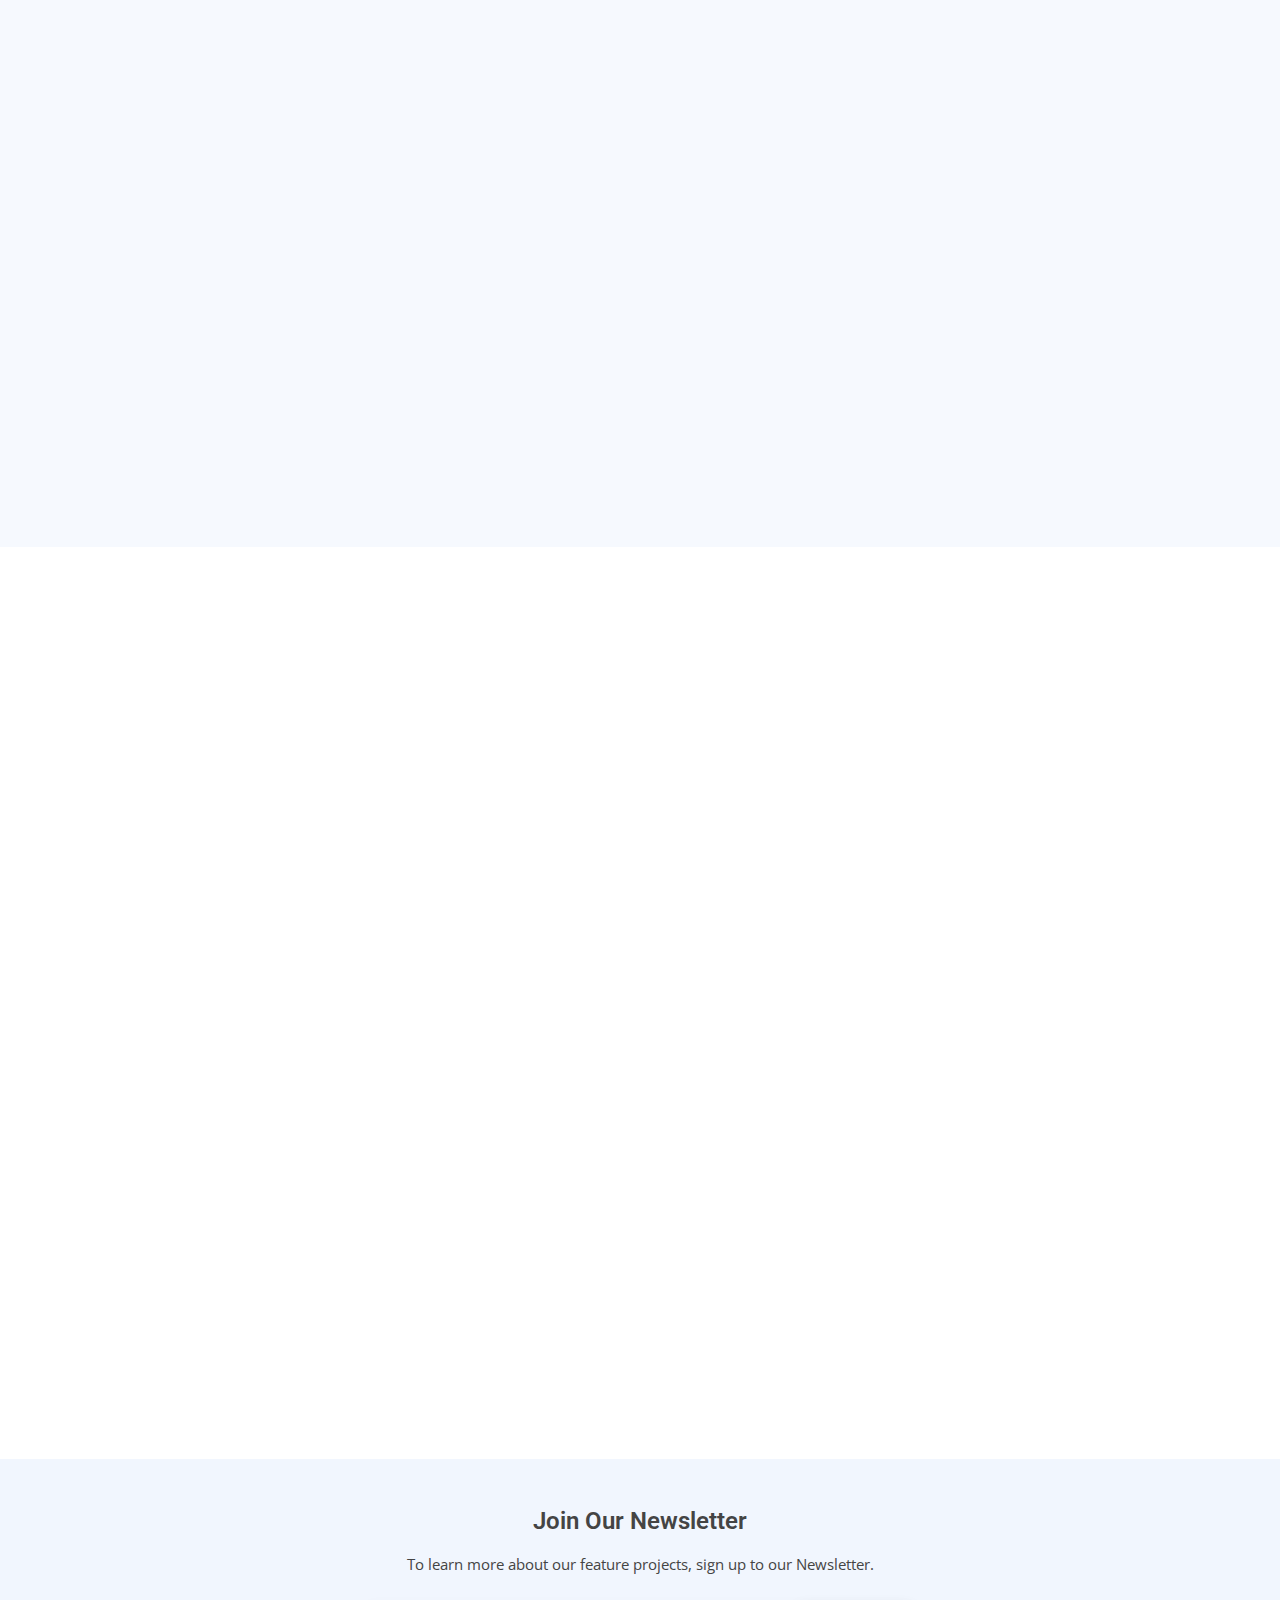
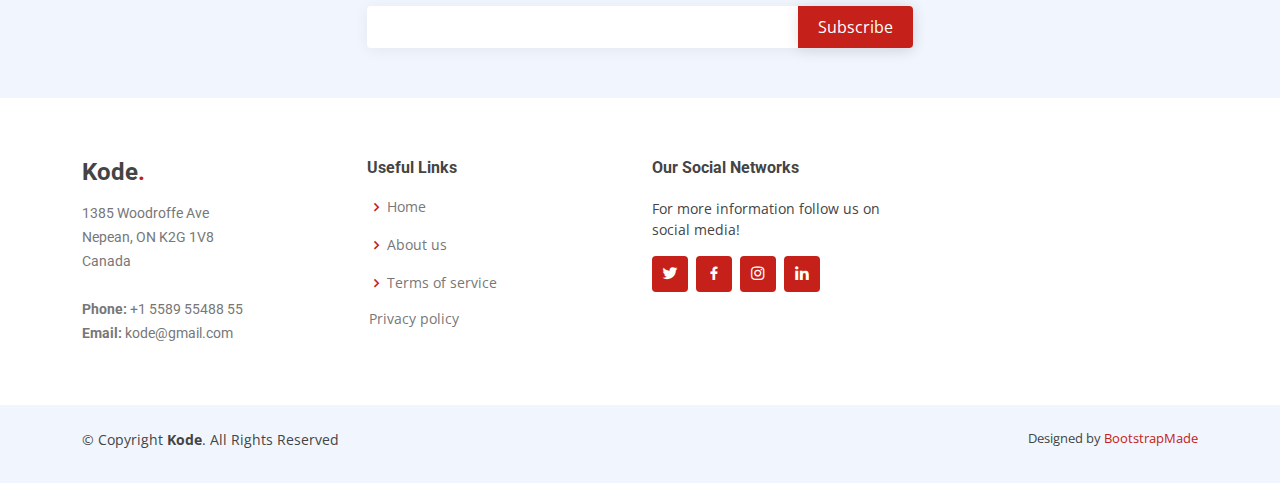
==== commit a2066a15: "added spelling error" ====
--- a/index.html
+++ b/index.html
@@ -80,7 +80,7 @@
   <section id="hero" class="d-flex align-items-center">
     <div class="container" data-aos="zoom-out" data-aos-delay="100">
       <h1><span>Scrap-app</span></h1>
-      <h2>Get immersed in musical instruments you have never seem before, it is fun and interactive <br/>created for Scrap Apps Music </h2>
+      <h2>Get immersed in musical instruments you have never seen before, it is fun and interactive <br/>created for Scrap Apps Music </h2>
       <div class="d-flex">
         <a href="https://romantic-lewin-4d553e.netlify.app/" target="_blank" class="btn-get-started scrollto">Download App</a>
         <a href="./assets/img/video/Visual-design.mp4" class="glightbox btn-watch-video"><i class="bi bi-play-circle"></i><span>Watch Demo Video</span></a>
